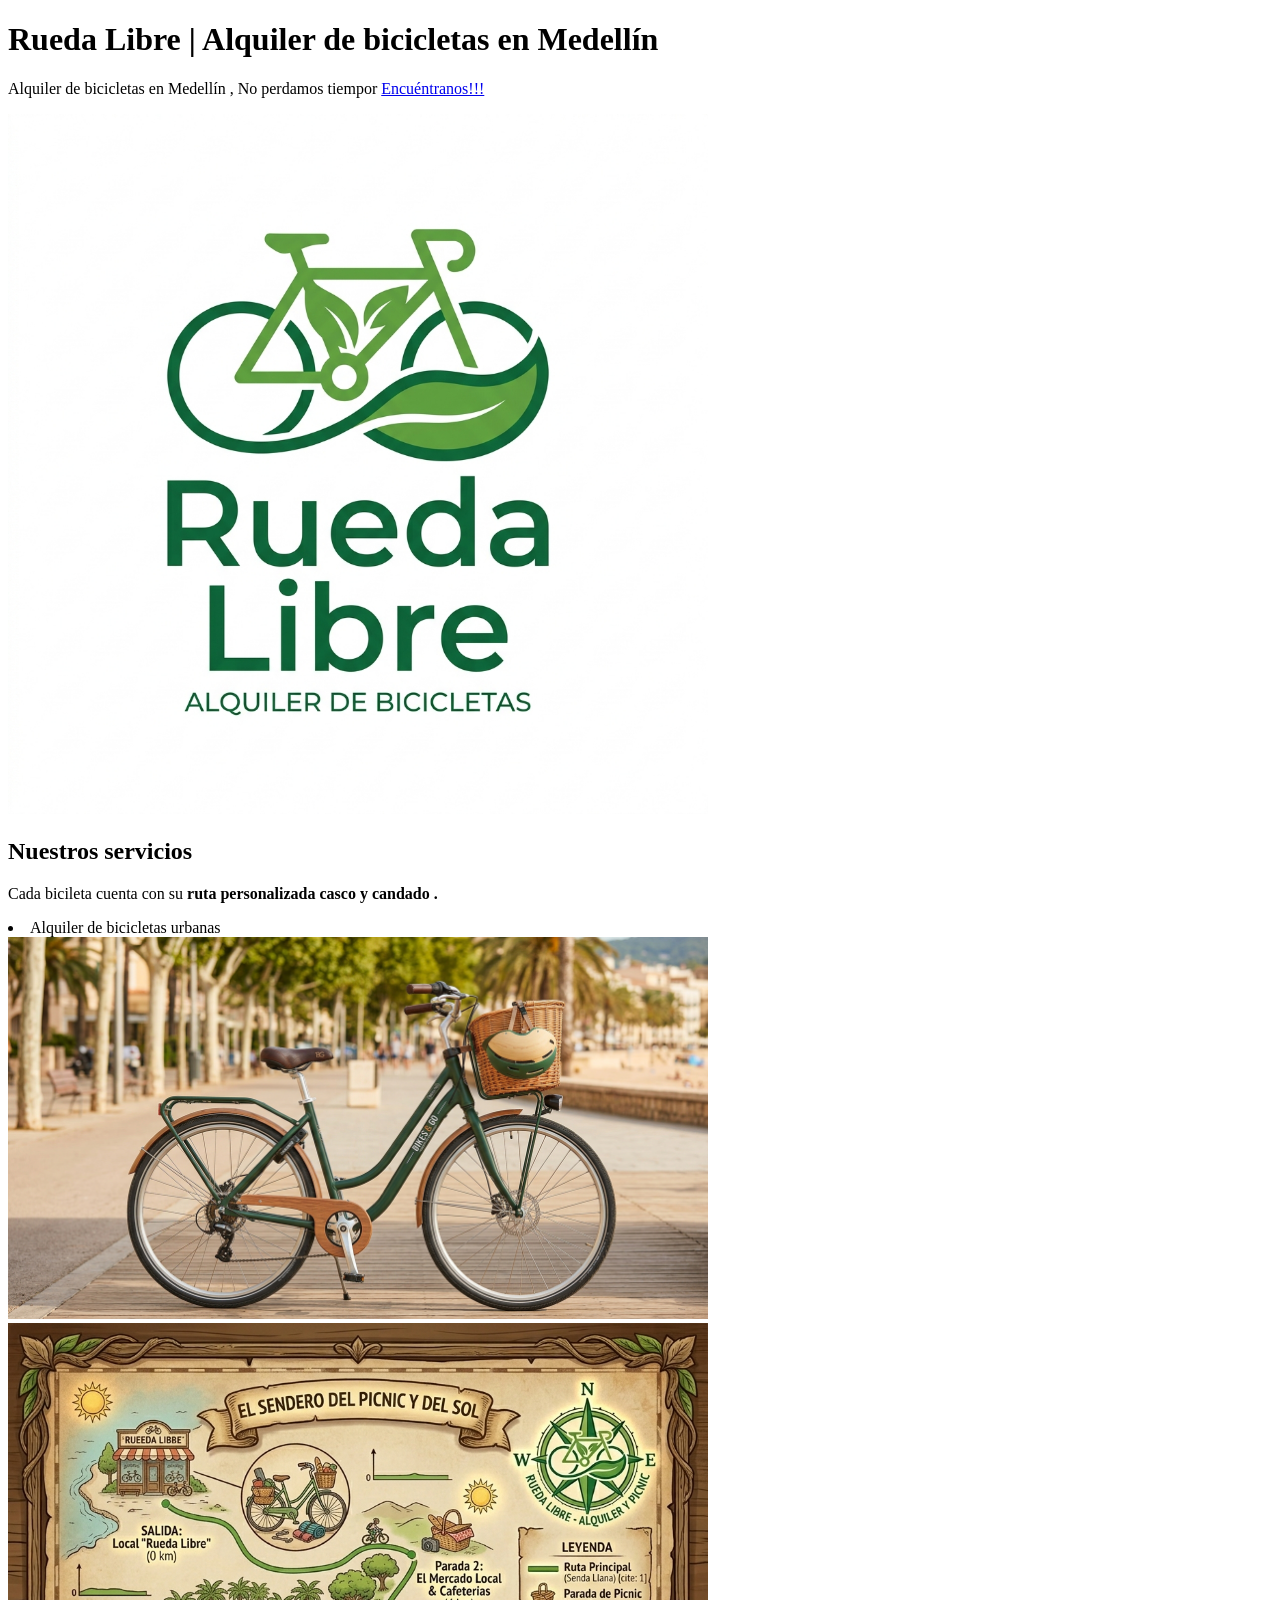
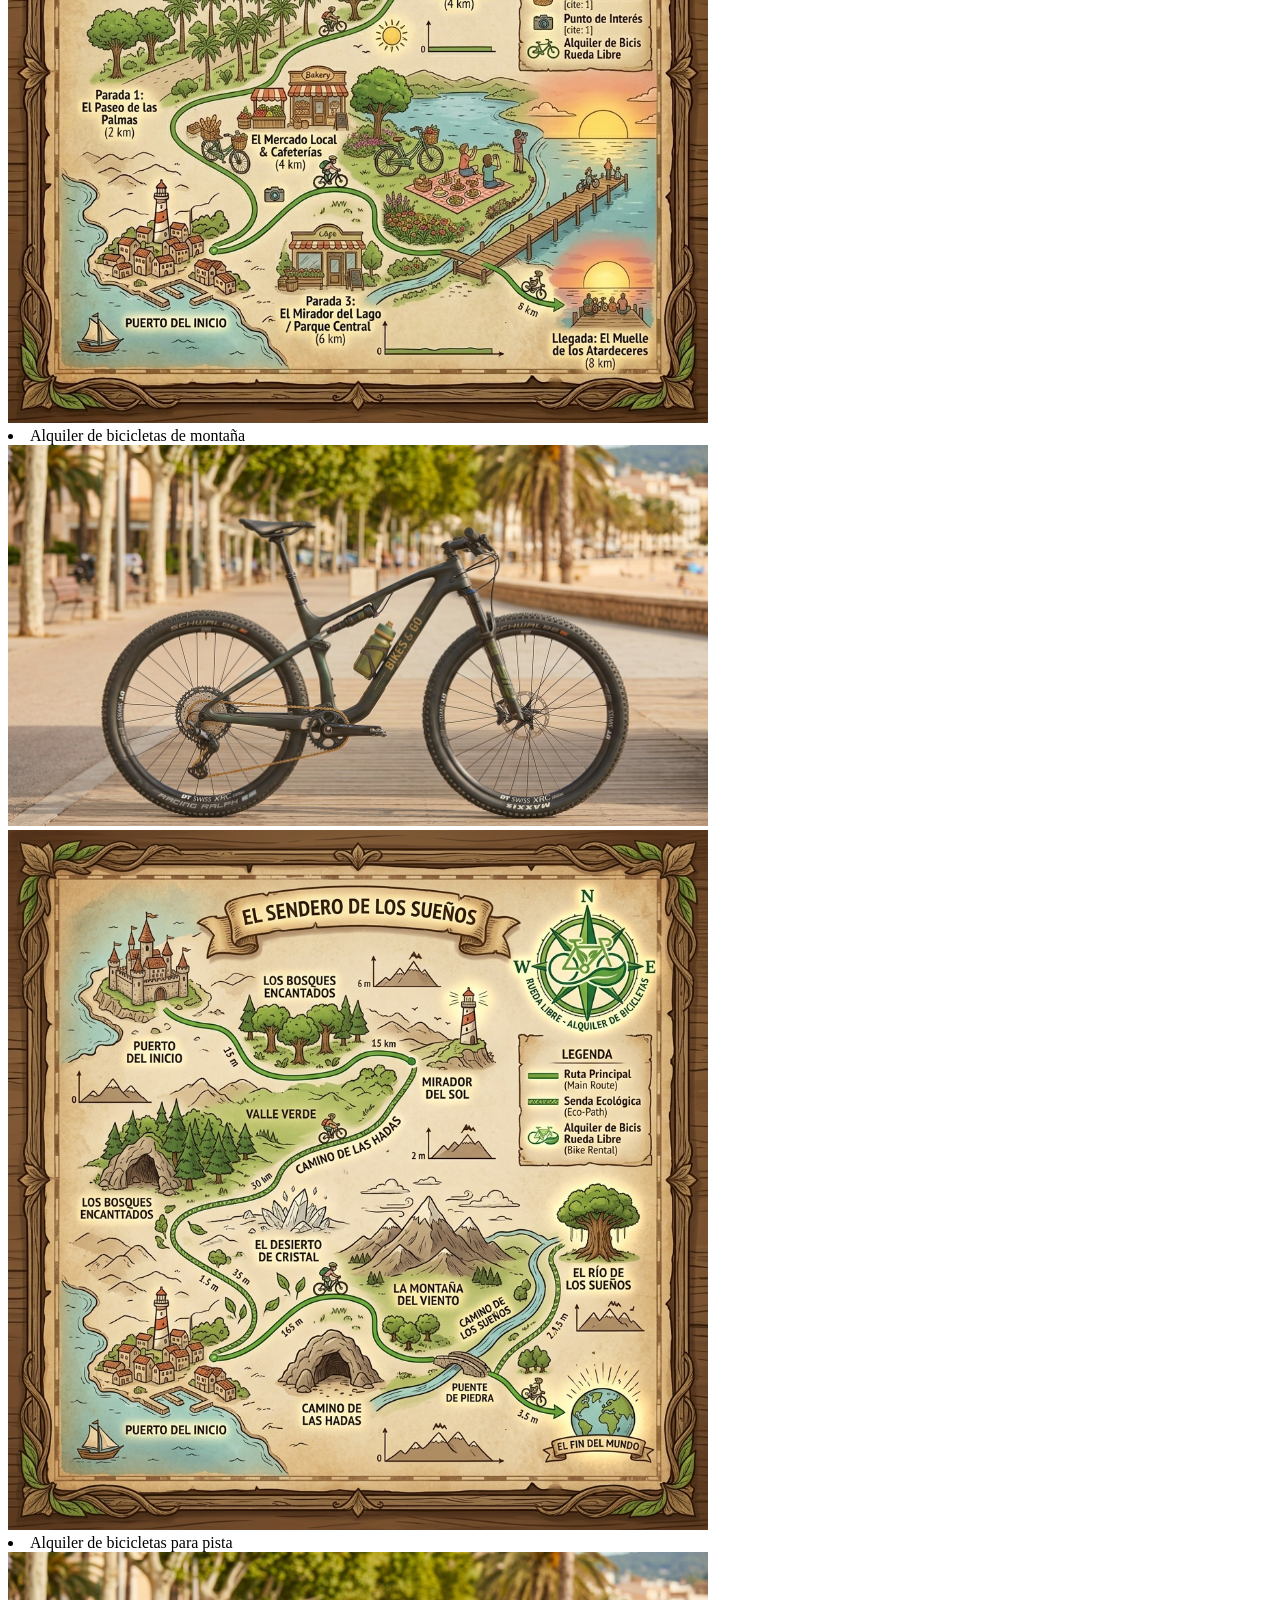
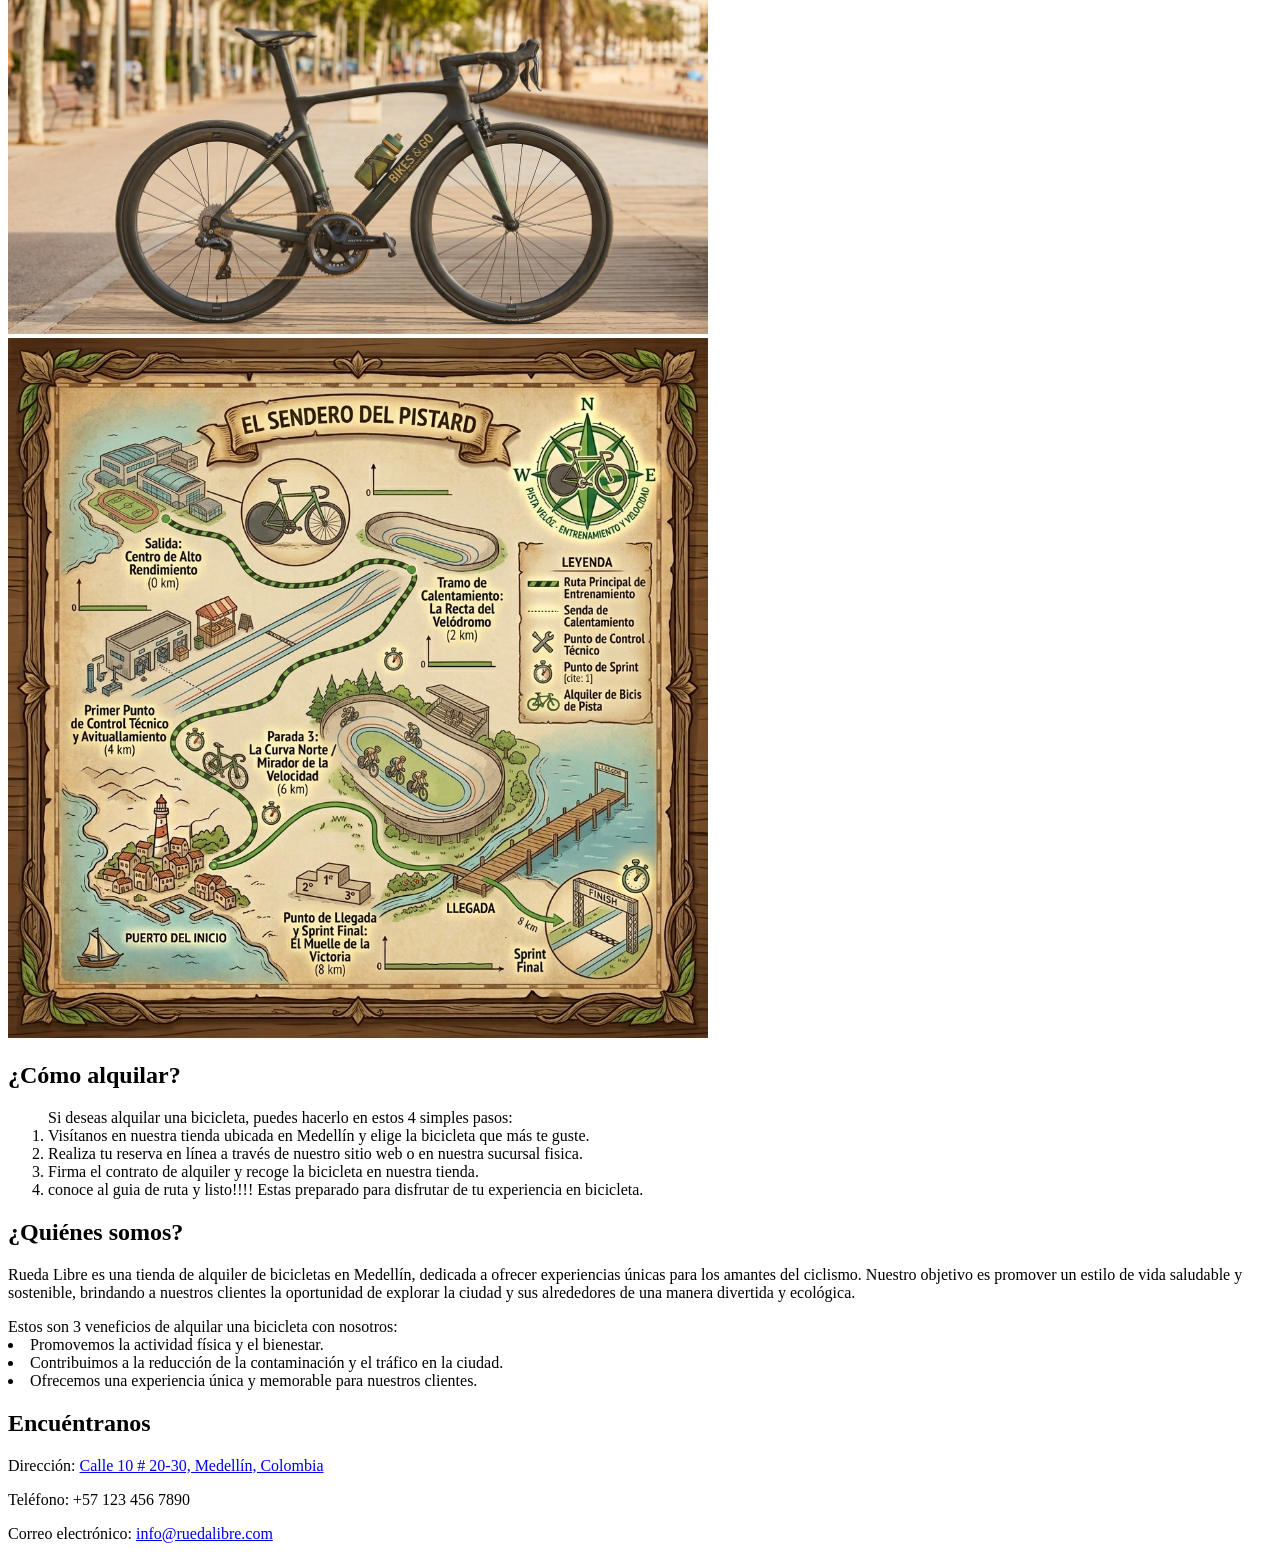
==== paginas/index.html @ 5f711f4b "Mini reto #2" ====
<!DOCTYPE html>
<html lang="en">
<head>
    <meta charset="UTF-8">
    <meta name="viewport" content="width=device-width, initial-scale=1.0">
    <title>Document</title>
</head>
<body>
    <h1>
        Rueda Libre | Alquiler de bicicletas en Medellín
    </h1>
    <p>
        Alquiler de bicicletas en Medellín , No perdamos tiempor <a href="#Encuéntranos"> Encuéntranos!!!</a>
    </p>
    <img src="../img/portada.jpeg" alt="Frente de la tienda Rueda Libre con bicicletas urbanas en Medellín" width="700">
    <h2>
    Nuestros servicios 
    </h2>
    <p> Cada bicileta cuenta con su <strong>ruta personalizada casco y candado .</strong></p>
        
            <li>Alquiler de bicicletas urbanas</li>
                 <img src="../img/bicicleta_picnic.jpeg" alt="Imagen de la bicicleta de picnic" width="700">
                 <img src="../img/ruta_picnic.jpeg" alt="Imagen de la ruta de picnic" width="700">
            <li>Alquiler de bicicletas de montaña</li>
                 <img src="../img/bicicleta_montaña.jpeg" alt="Imagen de la bicicleta de montaña" width="700">
                 <img src="../img/ruta_montaña.jpeg" alt="Imagen de la ruta de montaña" width="700">
            <li>Alquiler de bicicletas para pista</li>
                 <img src="../img/bicicleta_pista.jpeg" alt="Imagen de la bicicleta de pista" width="700">
                 <img src="../img/ruta_pista.jpeg" alt="Imagen de la ruta de pista" width="700">
    <h2>
     ¿Cómo alquilar?
    </h2>
        <ol>
            Si deseas alquilar una bicicleta, puedes hacerlo en estos 4 simples pasos:
            <li>Visítanos en nuestra tienda ubicada en Medellín y elige la bicicleta que más te guste.</li>
            <li>Realiza tu reserva en línea a través de nuestro sitio web o en nuestra sucursal fisica.</li>
            <li>Firma el contrato de alquiler y recoge la bicicleta en nuestra tienda.</li>
            <li>conoce al guia de ruta y listo!!!! Estas preparado para disfrutar de tu experiencia en bicicleta.</li>
        </ol>
    <h2>
    ¿Quiénes somos?
    </h2>
    <p> Rueda Libre es una tienda de alquiler de bicicletas en Medellín, dedicada a ofrecer experiencias únicas para los amantes del ciclismo. Nuestro objetivo es promover un estilo de vida saludable y sostenible, brindando a nuestros clientes la oportunidad de explorar la ciudad y sus alrededores de una manera divertida y ecológica. </p>    
        <lu>
            Estos son 3 veneficios de alquilar una bicicleta con nosotros:
            <li>Promovemos la actividad física y el bienestar.</li>
            <li>Contribuimos a la reducción de la contaminación y el tráfico en la ciudad.</li>
            <li>Ofrecemos una experiencia única y memorable para nuestros clientes.</
        </lu>   
    <h2 id="Encuéntranos">
    Encuéntranos
    </h2>
    <p> Dirección: <a href="https://www.google.com/maps/place/Rueda+Libre/@6.251833,-75.566667,15z/data=!4m2!3m1!1s0x0:0x0?hl=es" target="_blank">Calle 10 # 20-30, Medellín, Colombia</a> </p>
    <p> Teléfono: +57 123 456 7890 </p>
    <p> Correo electrónico: <a href="mailto:info@ruedalibre.com">info@ruedalibre.com</a> </p>
</body>
</html>
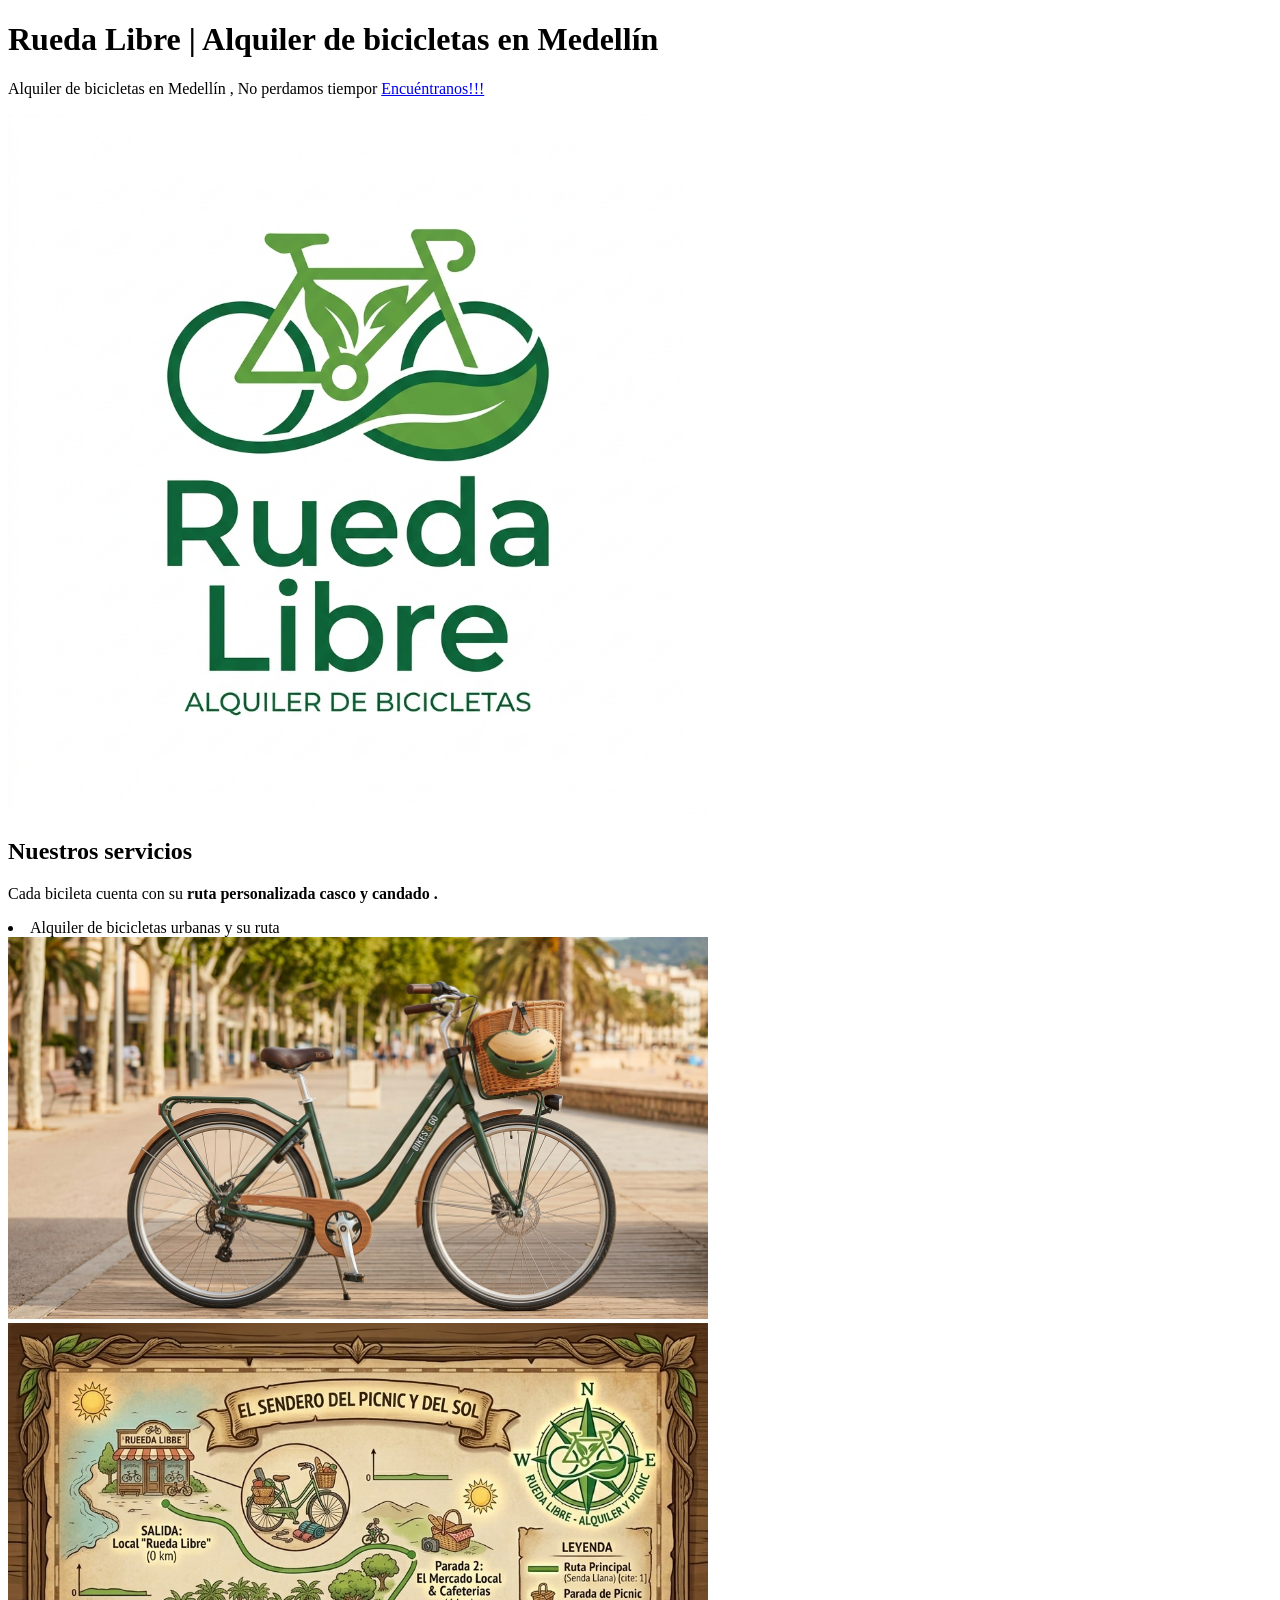
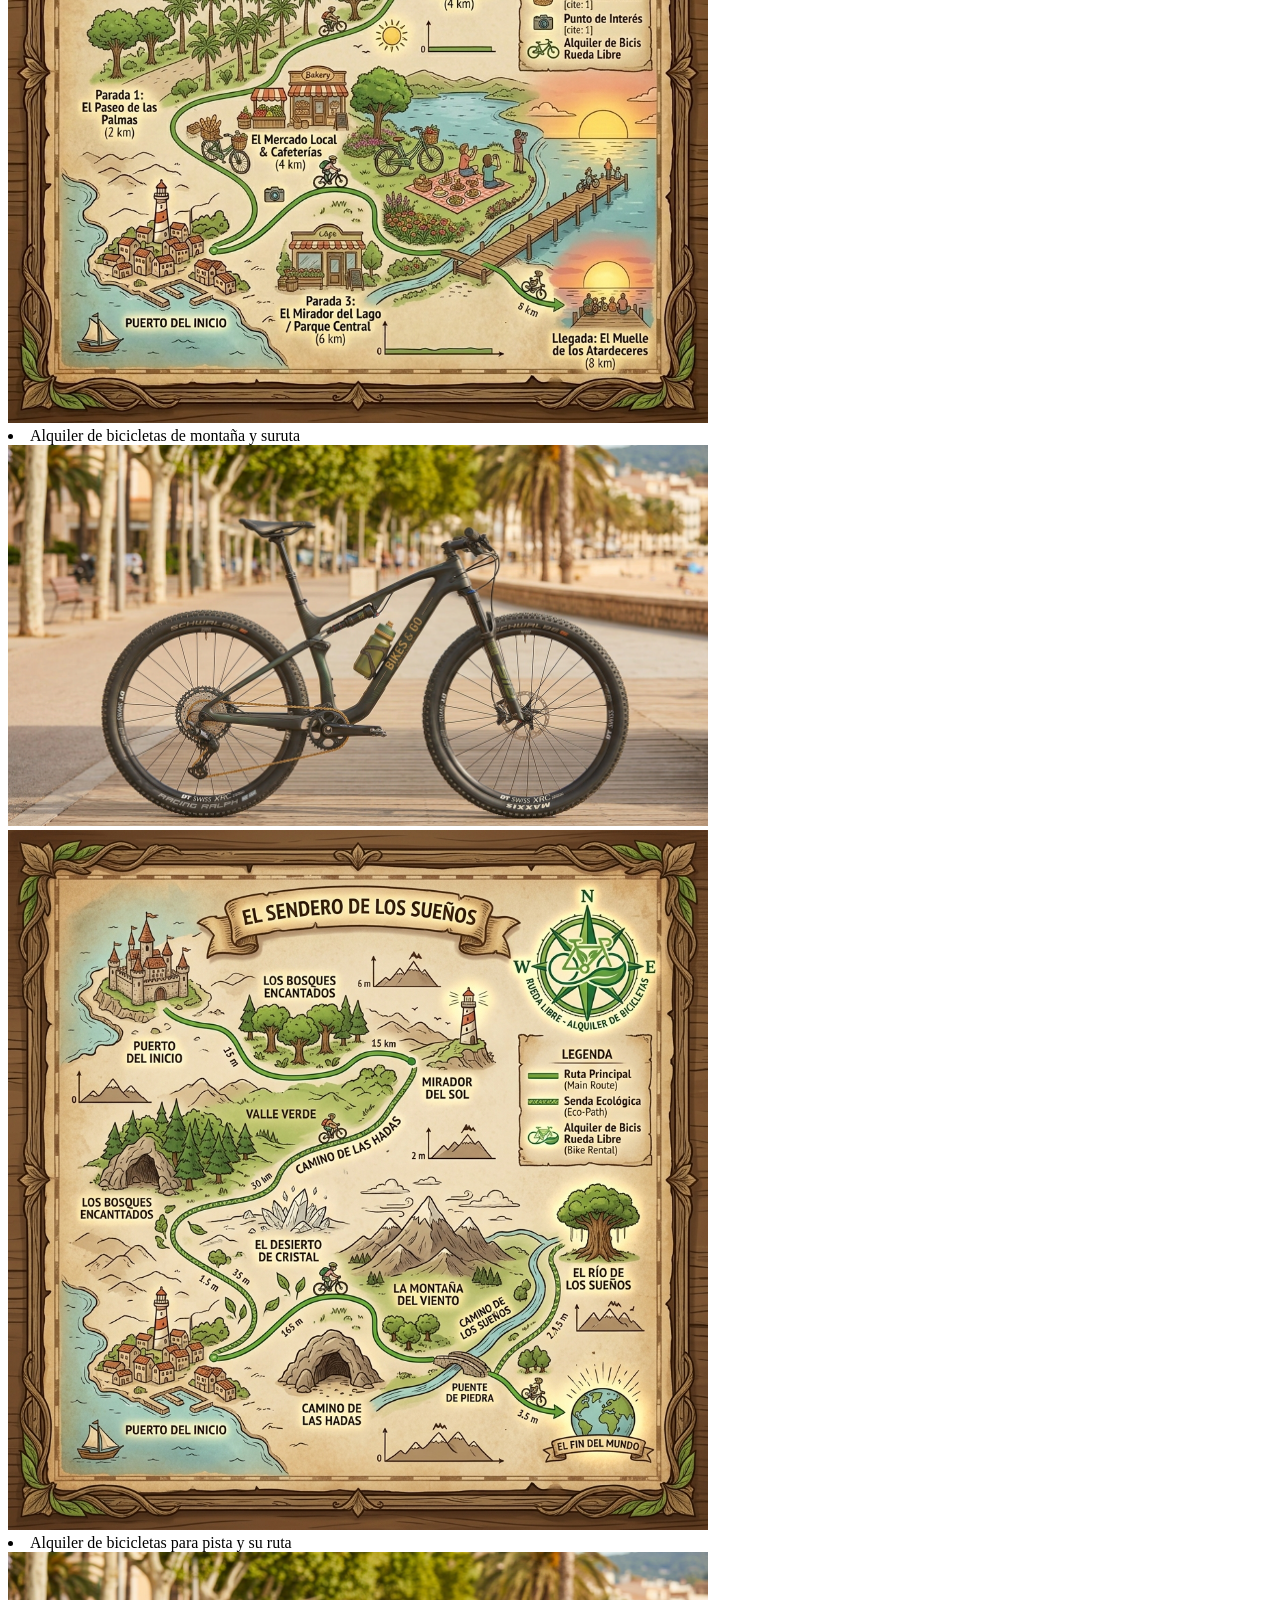
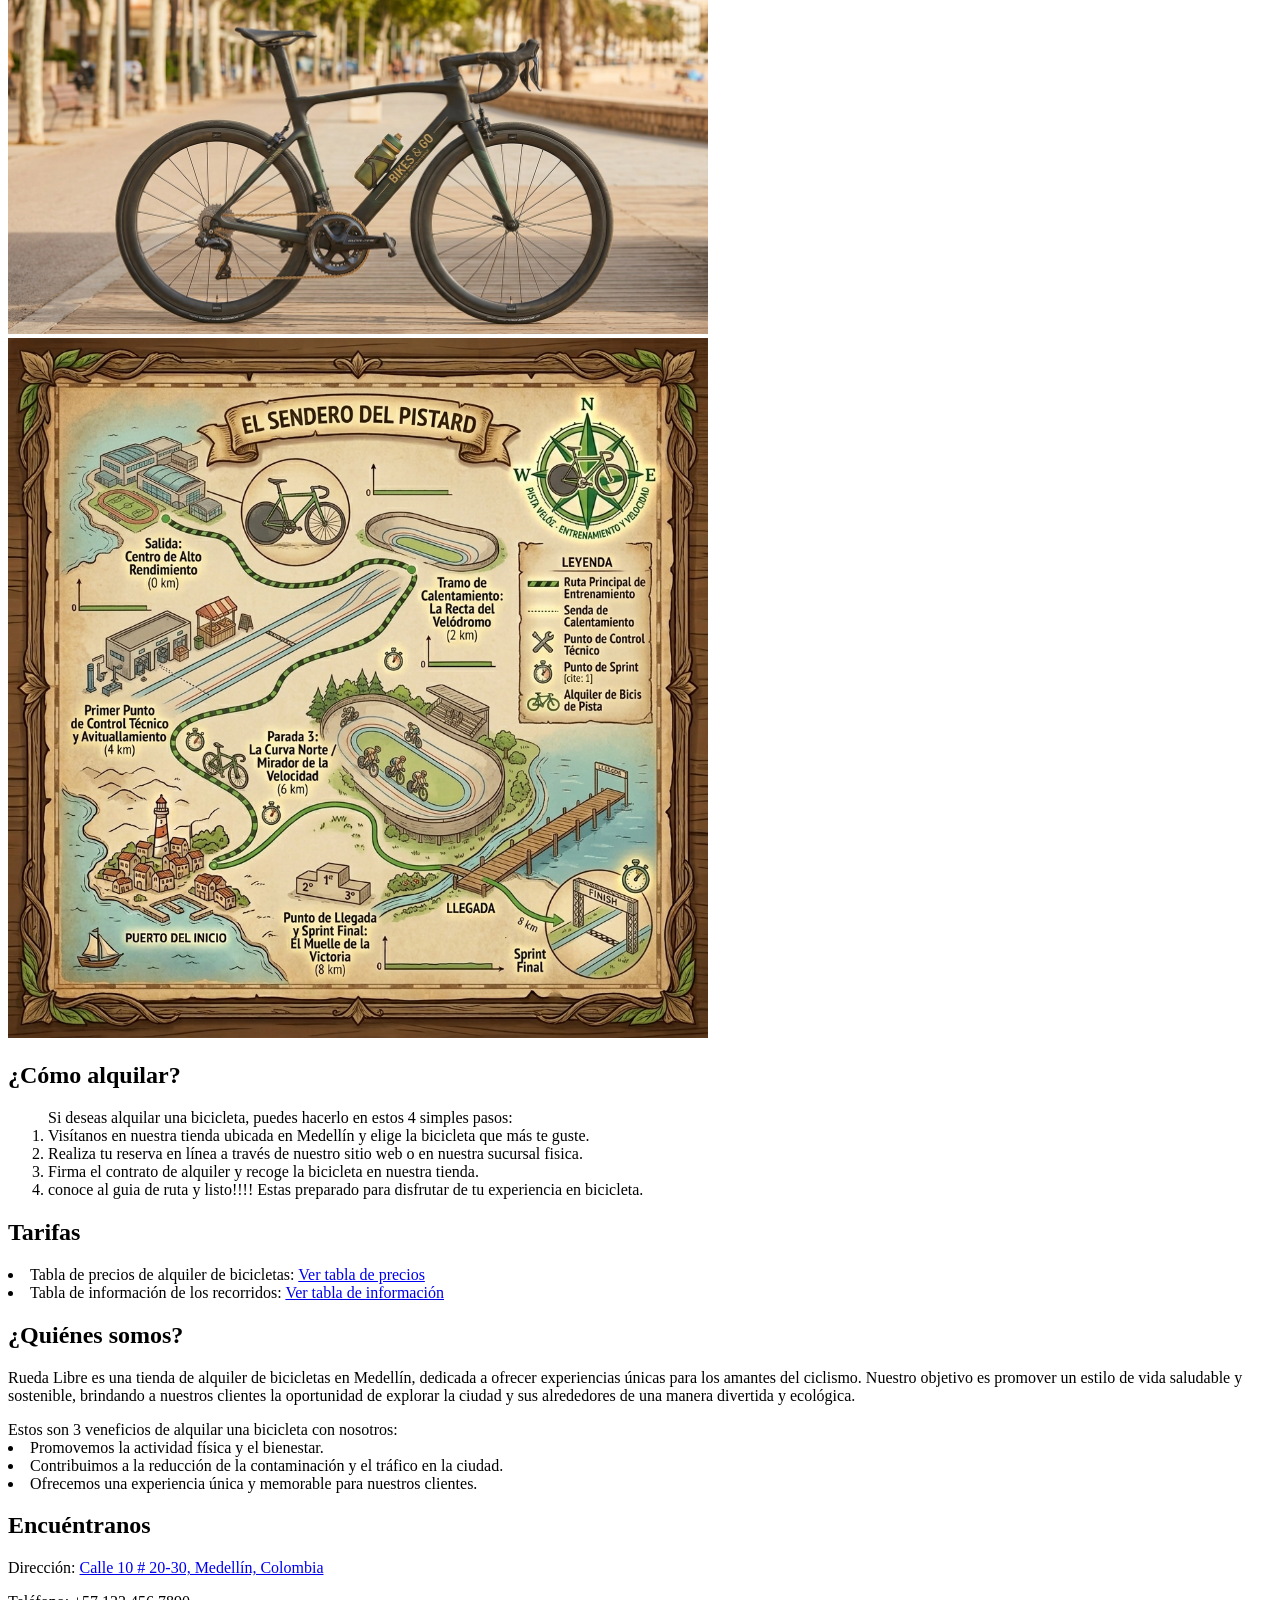
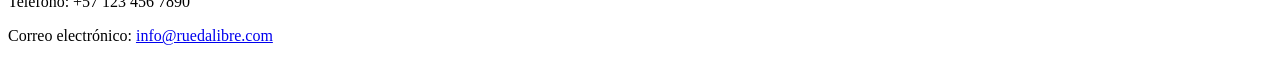
==== commit 702f37bf: "Mini reto #3" ====
--- a/paginas/index.html
+++ b/paginas/index.html
@@ -18,13 +18,13 @@
     </h2>
     <p> Cada bicileta cuenta con su <strong>ruta personalizada casco y candado .</strong></p>
         
-            <li>Alquiler de bicicletas urbanas</li>
+            <li>Alquiler de bicicletas urbanas y su ruta</li>
                  <img src="../img/bicicleta_picnic.jpeg" alt="Imagen de la bicicleta de picnic" width="700">
                  <img src="../img/ruta_picnic.jpeg" alt="Imagen de la ruta de picnic" width="700">
-            <li>Alquiler de bicicletas de montaña</li>
+            <li>Alquiler de bicicletas de montaña y suruta</li>
                  <img src="../img/bicicleta_montaña.jpeg" alt="Imagen de la bicicleta de montaña" width="700">
                  <img src="../img/ruta_montaña.jpeg" alt="Imagen de la ruta de montaña" width="700">
-            <li>Alquiler de bicicletas para pista</li>
+            <li>Alquiler de bicicletas para pista y su ruta</li>
                  <img src="../img/bicicleta_pista.jpeg" alt="Imagen de la bicicleta de pista" width="700">
                  <img src="../img/ruta_pista.jpeg" alt="Imagen de la ruta de pista" width="700">
     <h2>
@@ -38,6 +38,17 @@
             <li>conoce al guia de ruta y listo!!!! Estas preparado para disfrutar de tu experiencia en bicicleta.</li>
         </ol>
     <h2>
+    Tarifas
+    </h2>  
+        <lu> 
+            <li> 
+                Tabla de precios de alquiler de bicicletas: <a href="tarifas.html">Ver tabla de precios</a>
+            </li>
+            <li> 
+                Tabla de información de los recorridos: <a href="tarifas.html">Ver tabla de información</a>
+            </li>
+        </lu>
+    <h2>
     ¿Quiénes somos?
     </h2>
     <p> Rueda Libre es una tienda de alquiler de bicicletas en Medellín, dedicada a ofrecer experiencias únicas para los amantes del ciclismo. Nuestro objetivo es promover un estilo de vida saludable y sostenible, brindando a nuestros clientes la oportunidad de explorar la ciudad y sus alrededores de una manera divertida y ecológica. </p>    
@@ -45,8 +56,9 @@
             Estos son 3 veneficios de alquilar una bicicleta con nosotros:
             <li>Promovemos la actividad física y el bienestar.</li>
             <li>Contribuimos a la reducción de la contaminación y el tráfico en la ciudad.</li>
-            <li>Ofrecemos una experiencia única y memorable para nuestros clientes.</
+            <li>Ofrecemos una experiencia única y memorable para nuestros clientes.</h
         </lu>   
+
     <h2 id="Encuéntranos">
     Encuéntranos
     </h2>
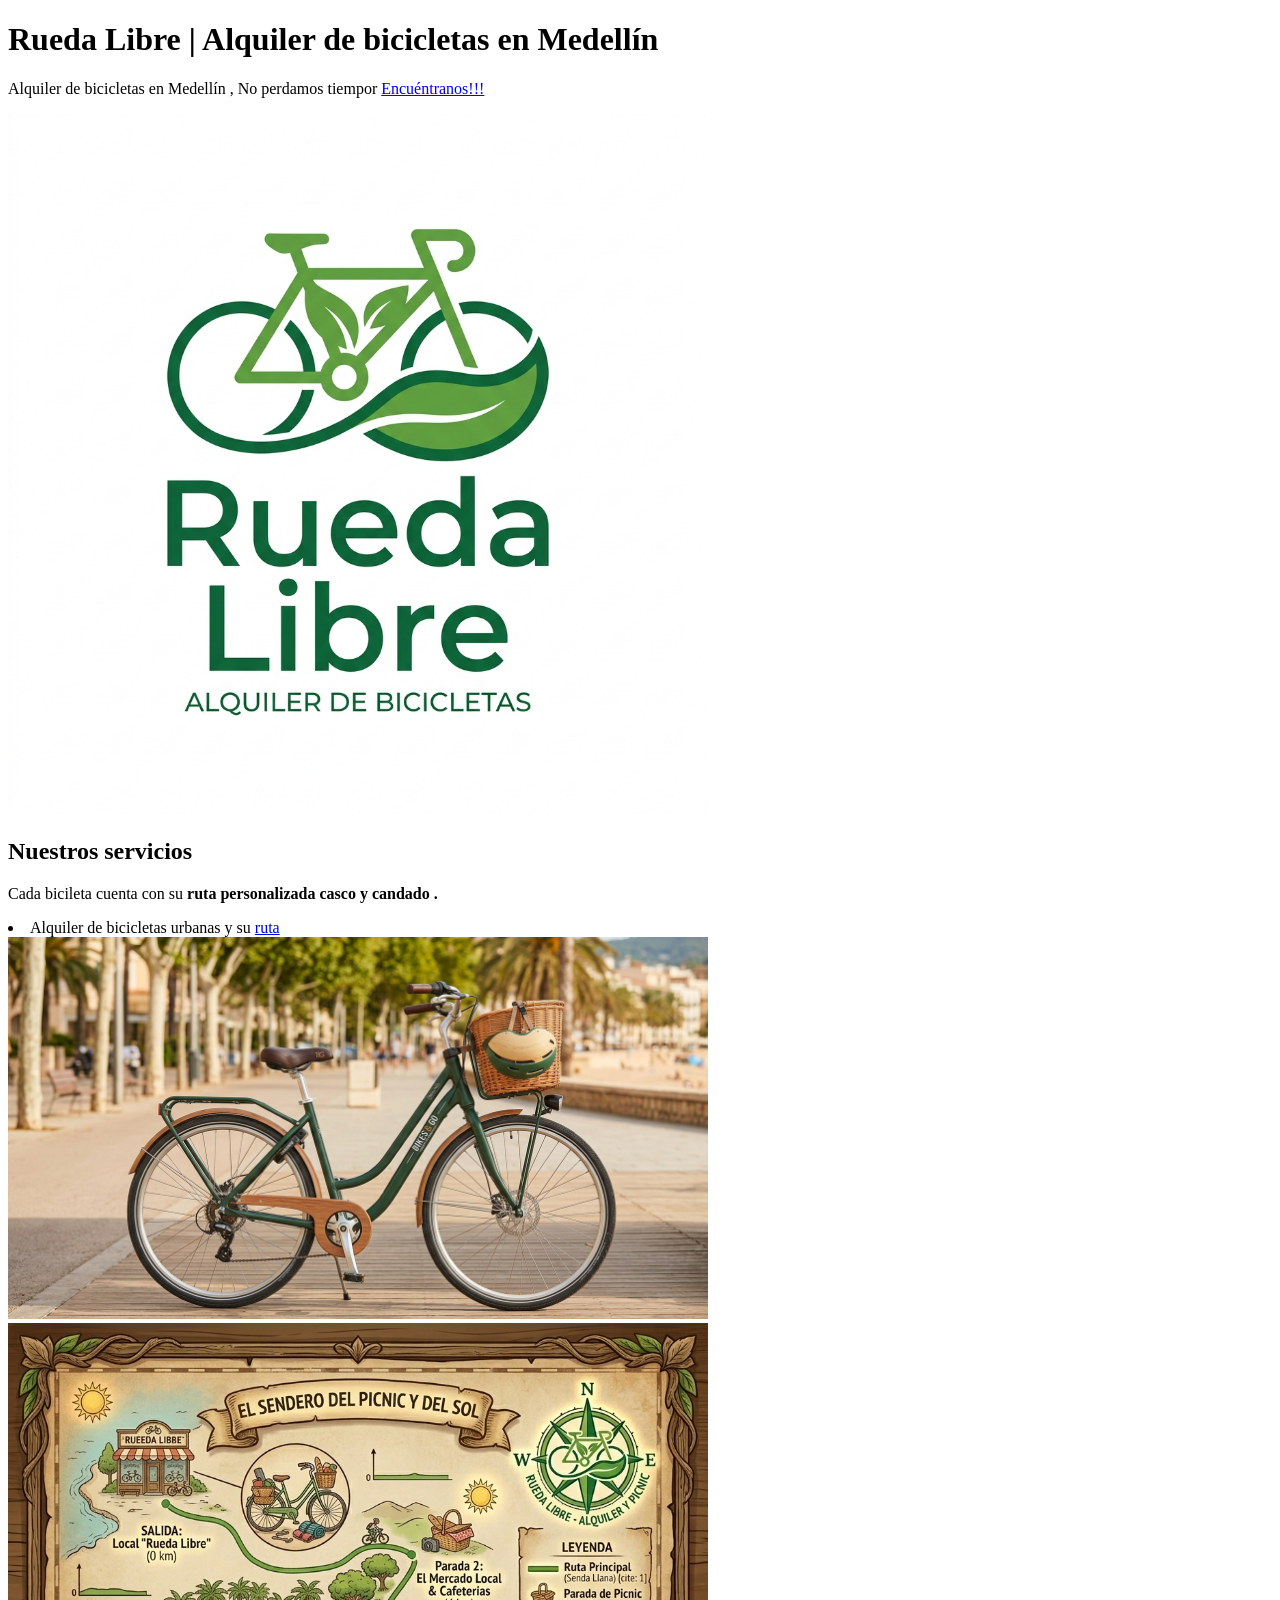
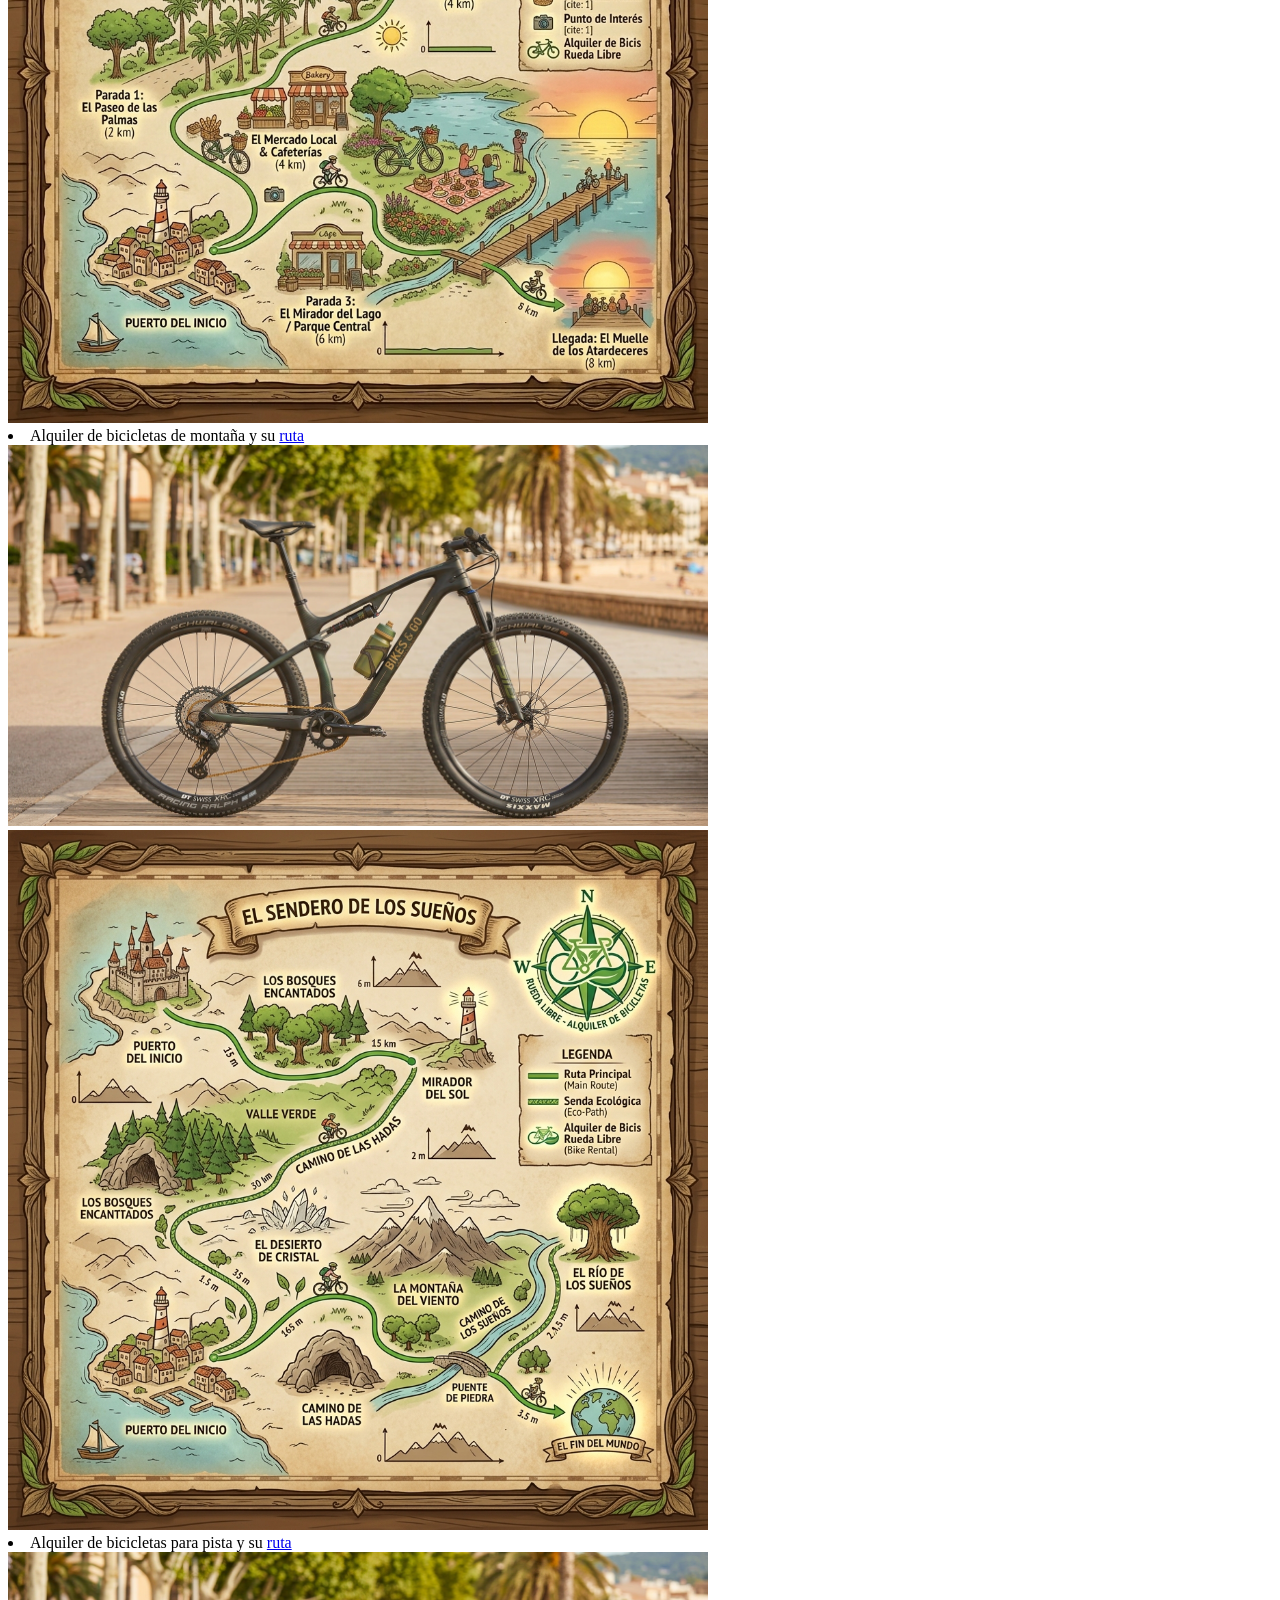
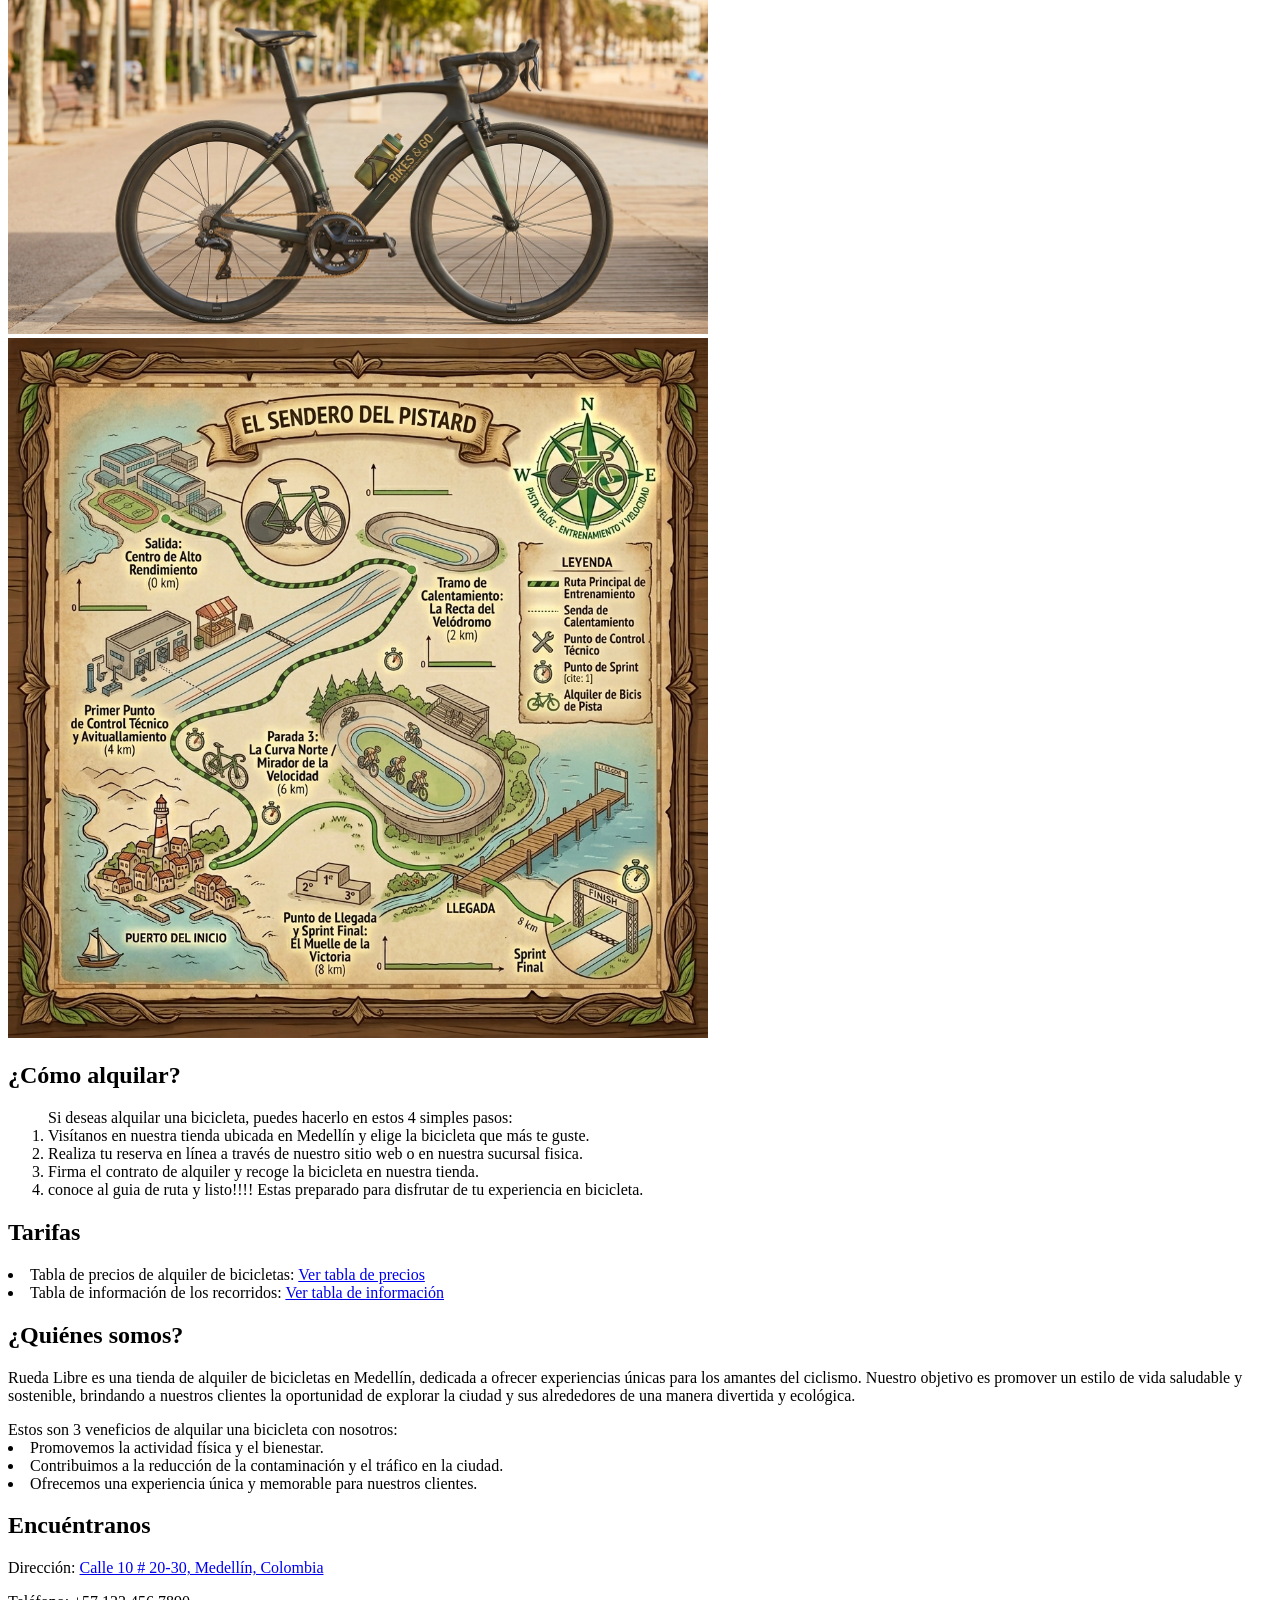
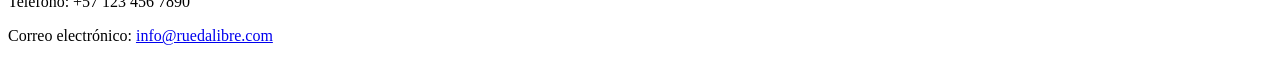
==== commit 01ddcb23: "Mini reto #3" ====
--- a/paginas/index.html
+++ b/paginas/index.html
@@ -18,13 +18,13 @@
     </h2>
     <p> Cada bicileta cuenta con su <strong>ruta personalizada casco y candado .</strong></p>
         
-            <li>Alquiler de bicicletas urbanas y su ruta</li>
+            <li>Alquiler de bicicletas urbanas y su <a href="tarifas.html#Urbana">ruta</a></li>
                  <img src="../img/bicicleta_picnic.jpeg" alt="Imagen de la bicicleta de picnic" width="700">
                  <img src="../img/ruta_picnic.jpeg" alt="Imagen de la ruta de picnic" width="700">
-            <li>Alquiler de bicicletas de montaña y suruta</li>
+            <li>Alquiler de bicicletas de montaña y su <a href="tarifas.html#Montaña">ruta</a></li>
                  <img src="../img/bicicleta_montaña.jpeg" alt="Imagen de la bicicleta de montaña" width="700">
                  <img src="../img/ruta_montaña.jpeg" alt="Imagen de la ruta de montaña" width="700">
-            <li>Alquiler de bicicletas para pista y su ruta</li>
+            <li>Alquiler de bicicletas para pista y su <a href="tarifas.html#Pista">ruta</a></li>
                  <img src="../img/bicicleta_pista.jpeg" alt="Imagen de la bicicleta de pista" width="700">
                  <img src="../img/ruta_pista.jpeg" alt="Imagen de la ruta de pista" width="700">
     <h2>
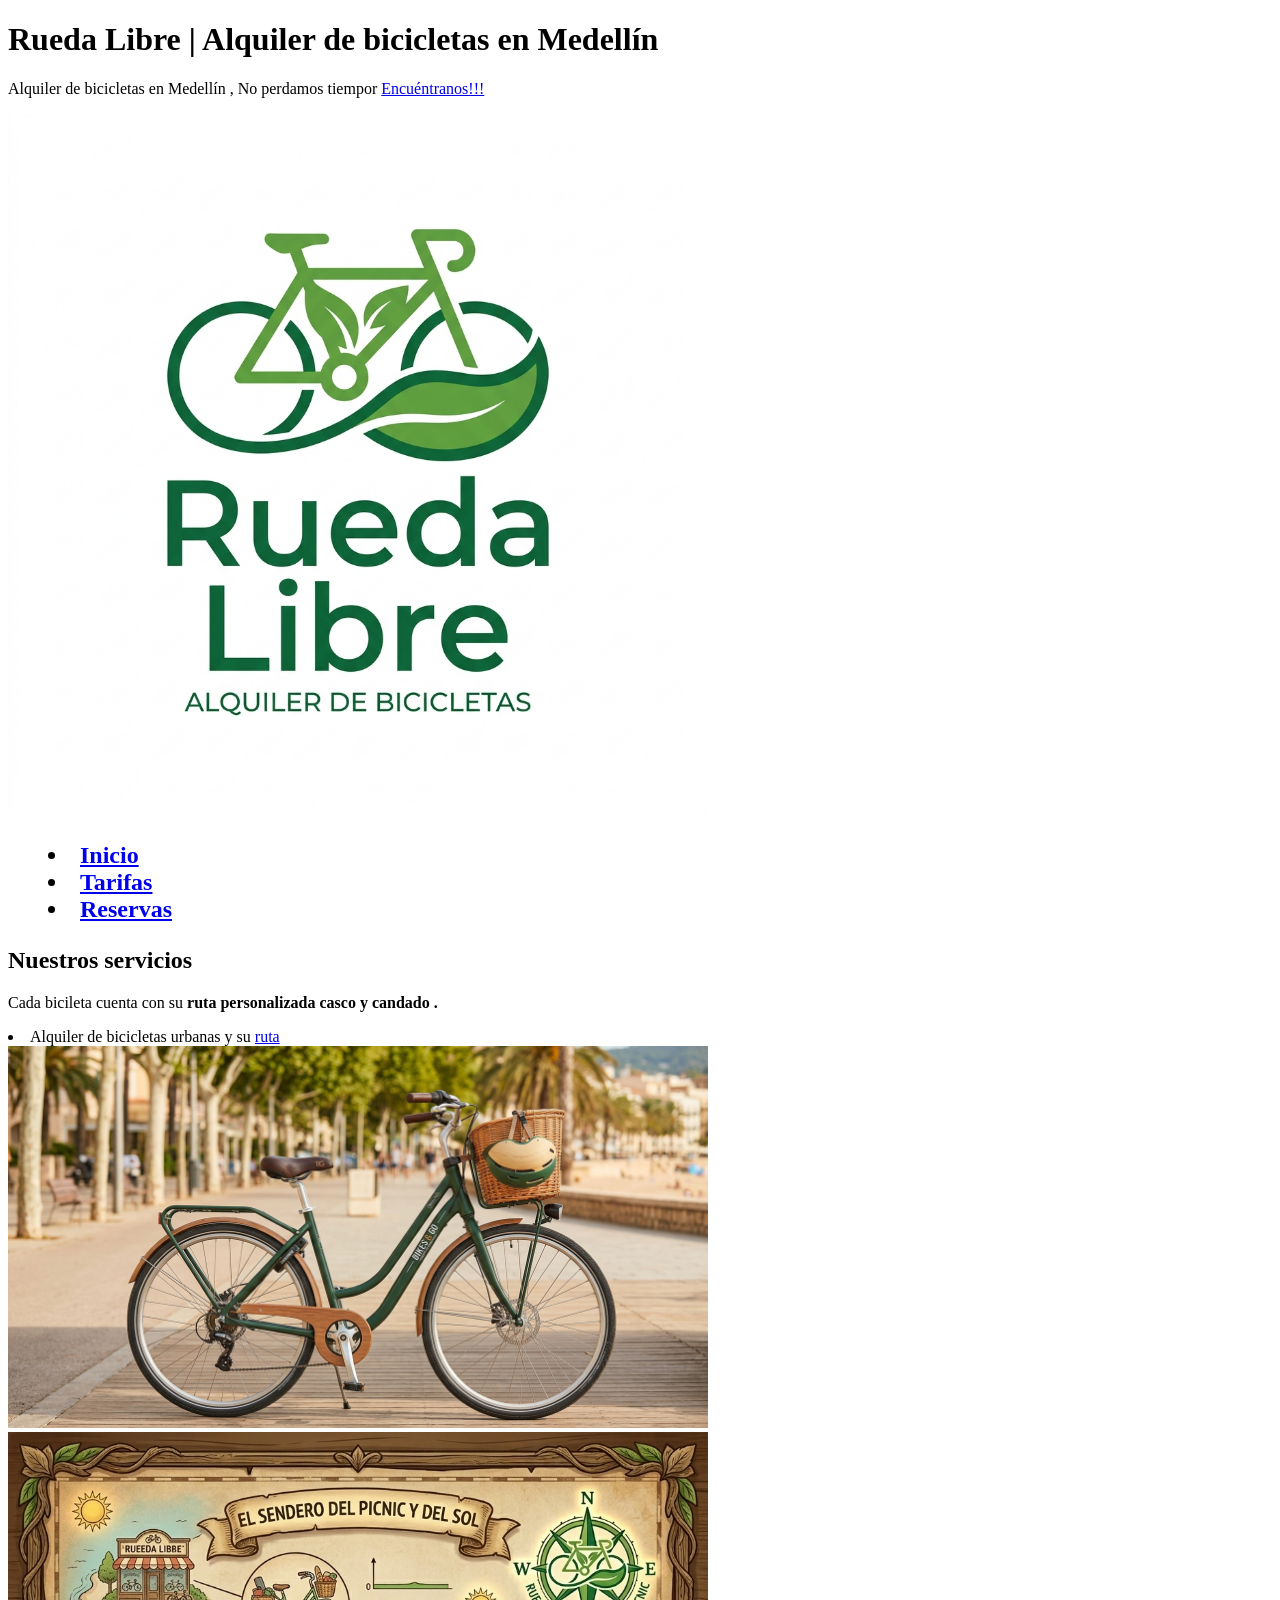
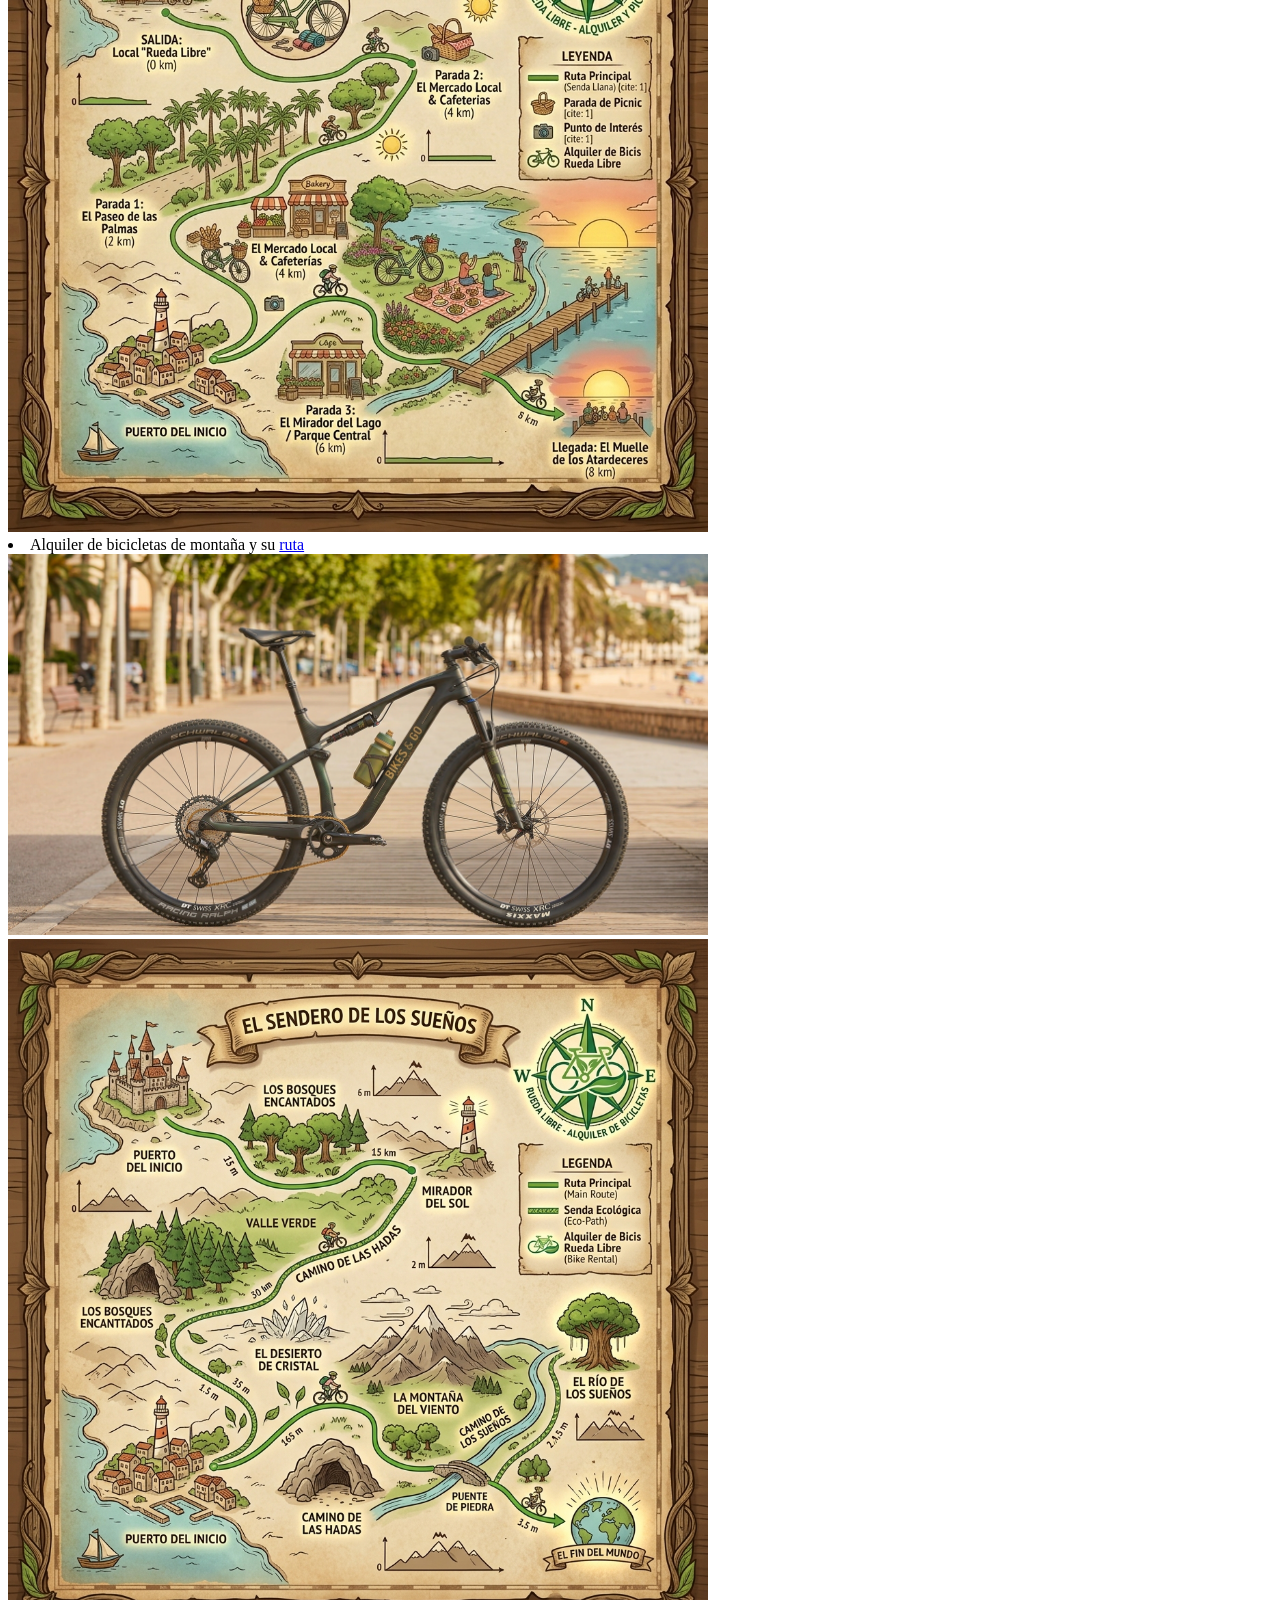
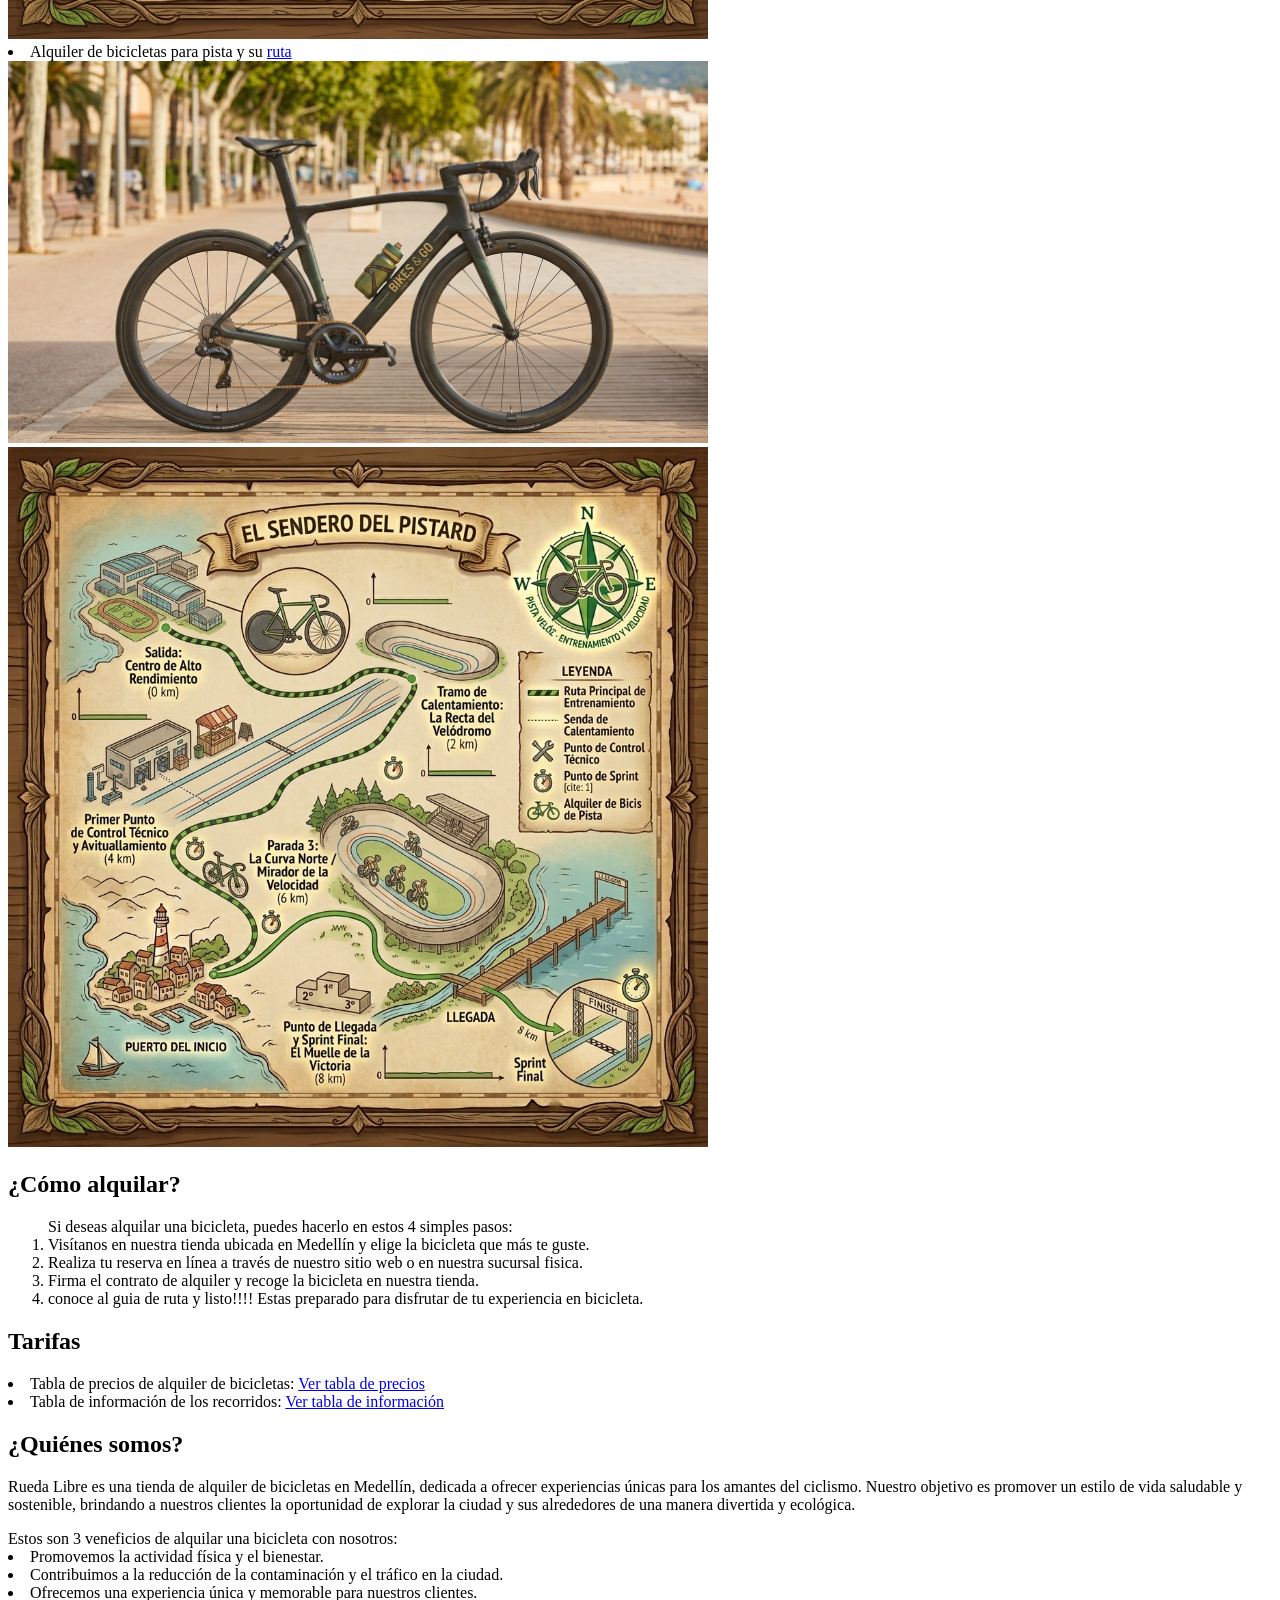
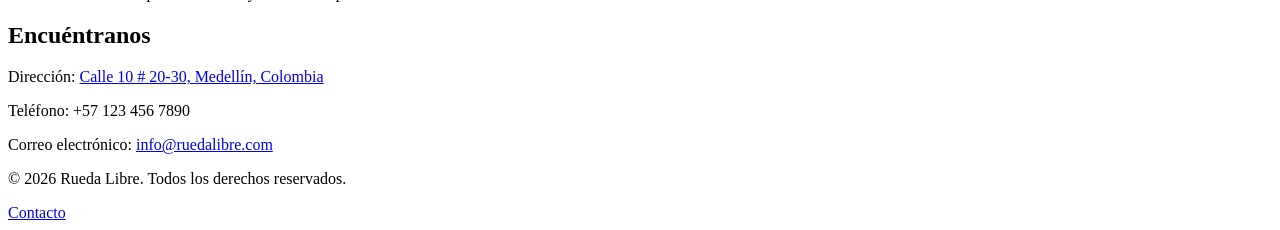
==== commit fde19a8b: "Mini reto #4 faltan puntos" ====
--- a/paginas/index.html
+++ b/paginas/index.html
@@ -3,7 +3,7 @@
 <head>
     <meta charset="UTF-8">
     <meta name="viewport" content="width=device-width, initial-scale=1.0">
-    <title>Document</title>
+    <title>Rueda Libre</title>
 </head>
 <body>
     <h1>
@@ -13,6 +13,13 @@
         Alquiler de bicicletas en Medellín , No perdamos tiempor <a href="#Encuéntranos"> Encuéntranos!!!</a>
     </p>
     <img src="../img/portada.jpeg" alt="Frente de la tienda Rueda Libre con bicicletas urbanas en Medellín" width="700">
+    <h2>
+        <Menu>
+            <li><a href="index.html">Inicio</a></li>
+            <li><a href="tarifas.html">Tarifas</a></li>
+            <li><a href="reservas.html">Reservas</a></li>
+        </Menu>
+    </h2>
     <h2>
     Nuestros servicios 
     </h2>
@@ -65,5 +72,10 @@
     <p> Dirección: <a href="https://www.google.com/maps/place/Rueda+Libre/@6.251833,-75.566667,15z/data=!4m2!3m1!1s0x0:0x0?hl=es" target="_blank">Calle 10 # 20-30, Medellín, Colombia</a> </p>
     <p> Teléfono: +57 123 456 7890 </p>
     <p> Correo electrónico: <a href="mailto:info@ruedalibre.com">info@ruedalibre.com</a> </p>
+<footer>
+        <p>&copy; 2026 Rueda Libre. Todos los derechos reservados.</p>
+        <a href="mailto:info@ruedalibre.com">Contacto</a> 
+      
+</footer>
 </body>
 </html>
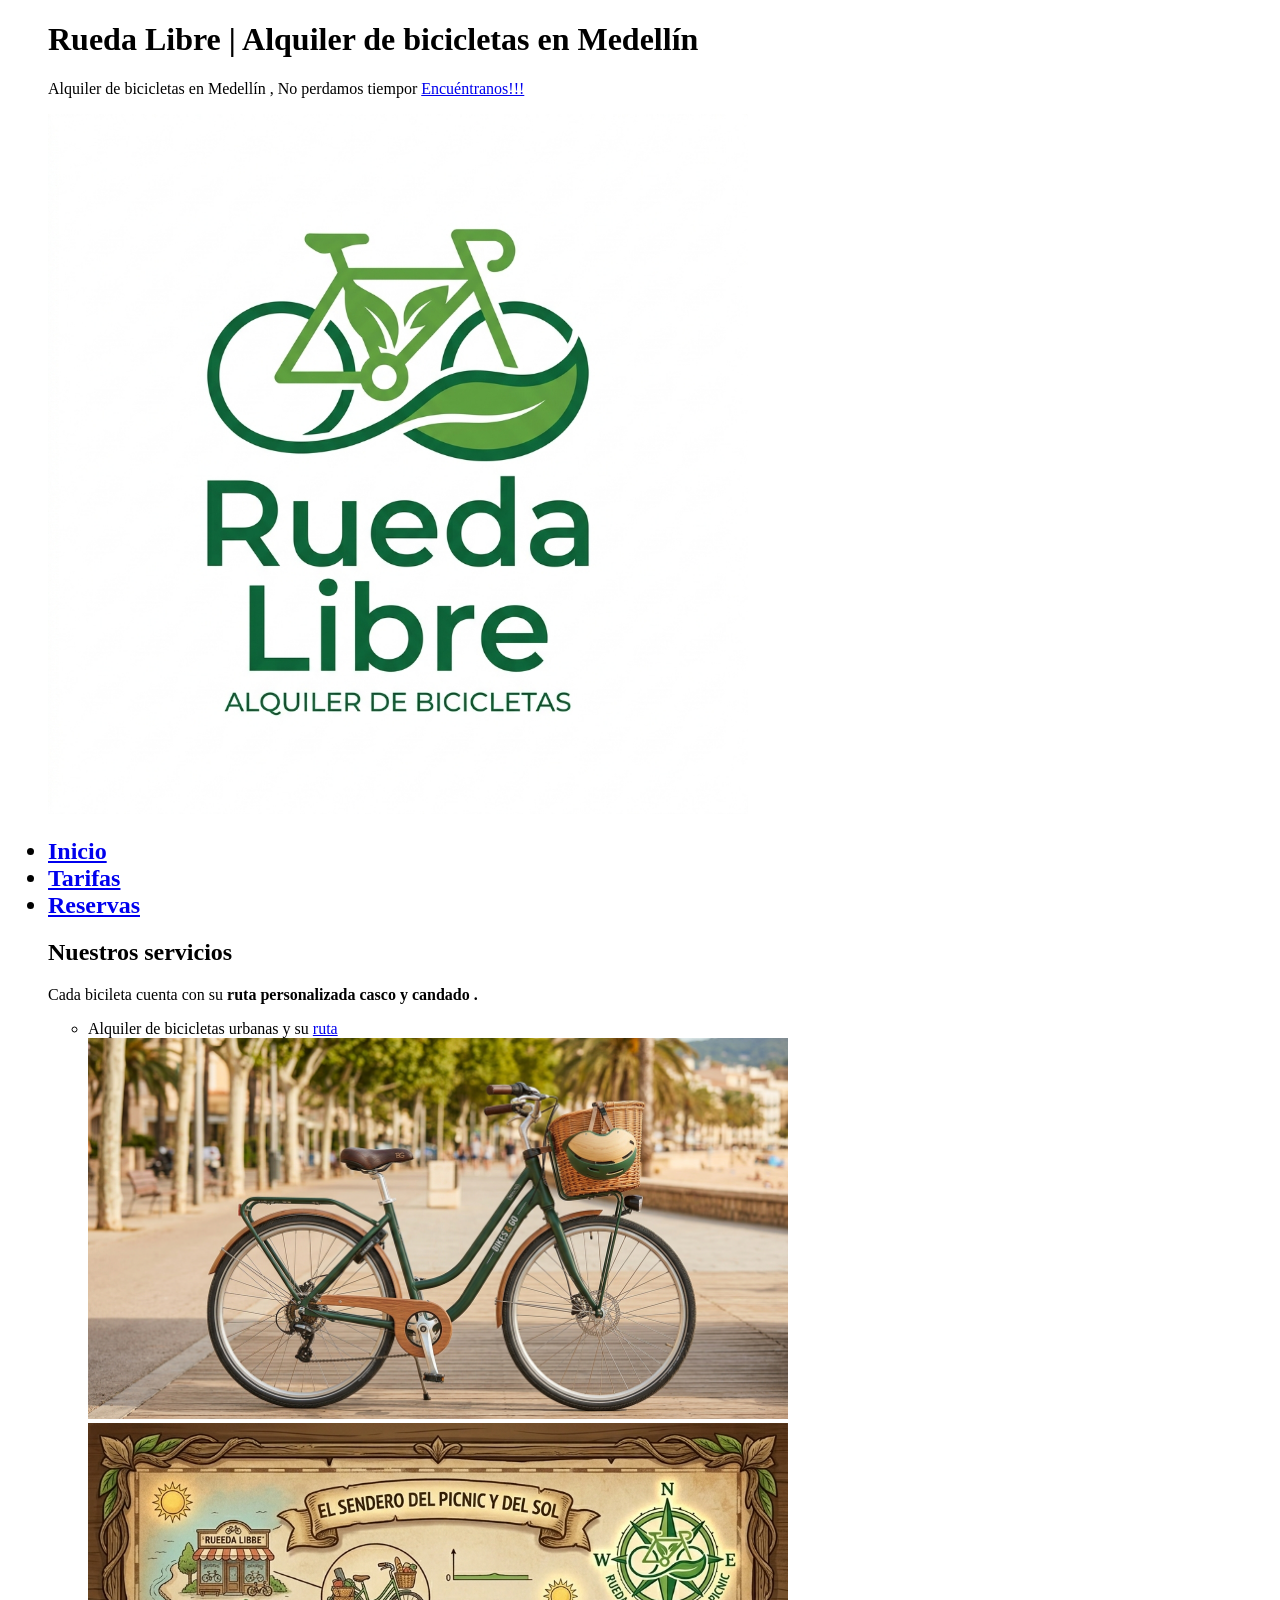
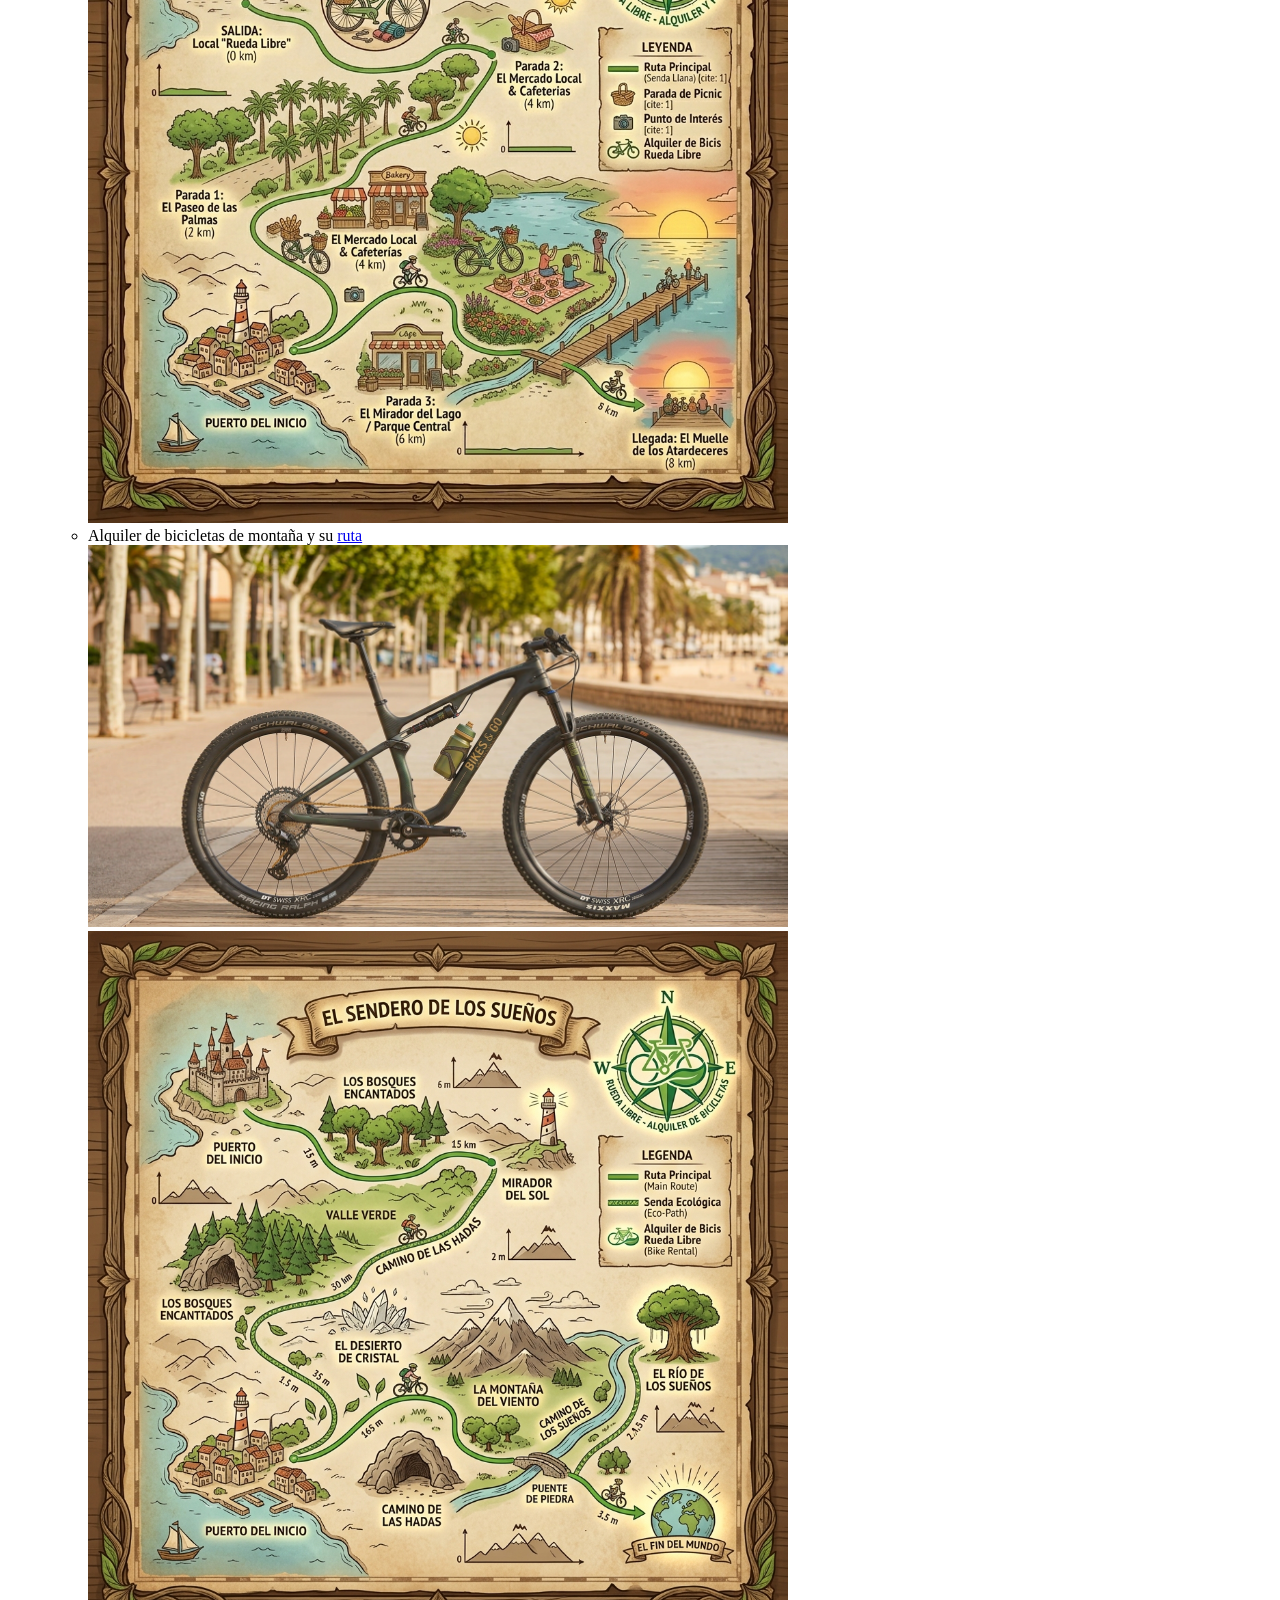
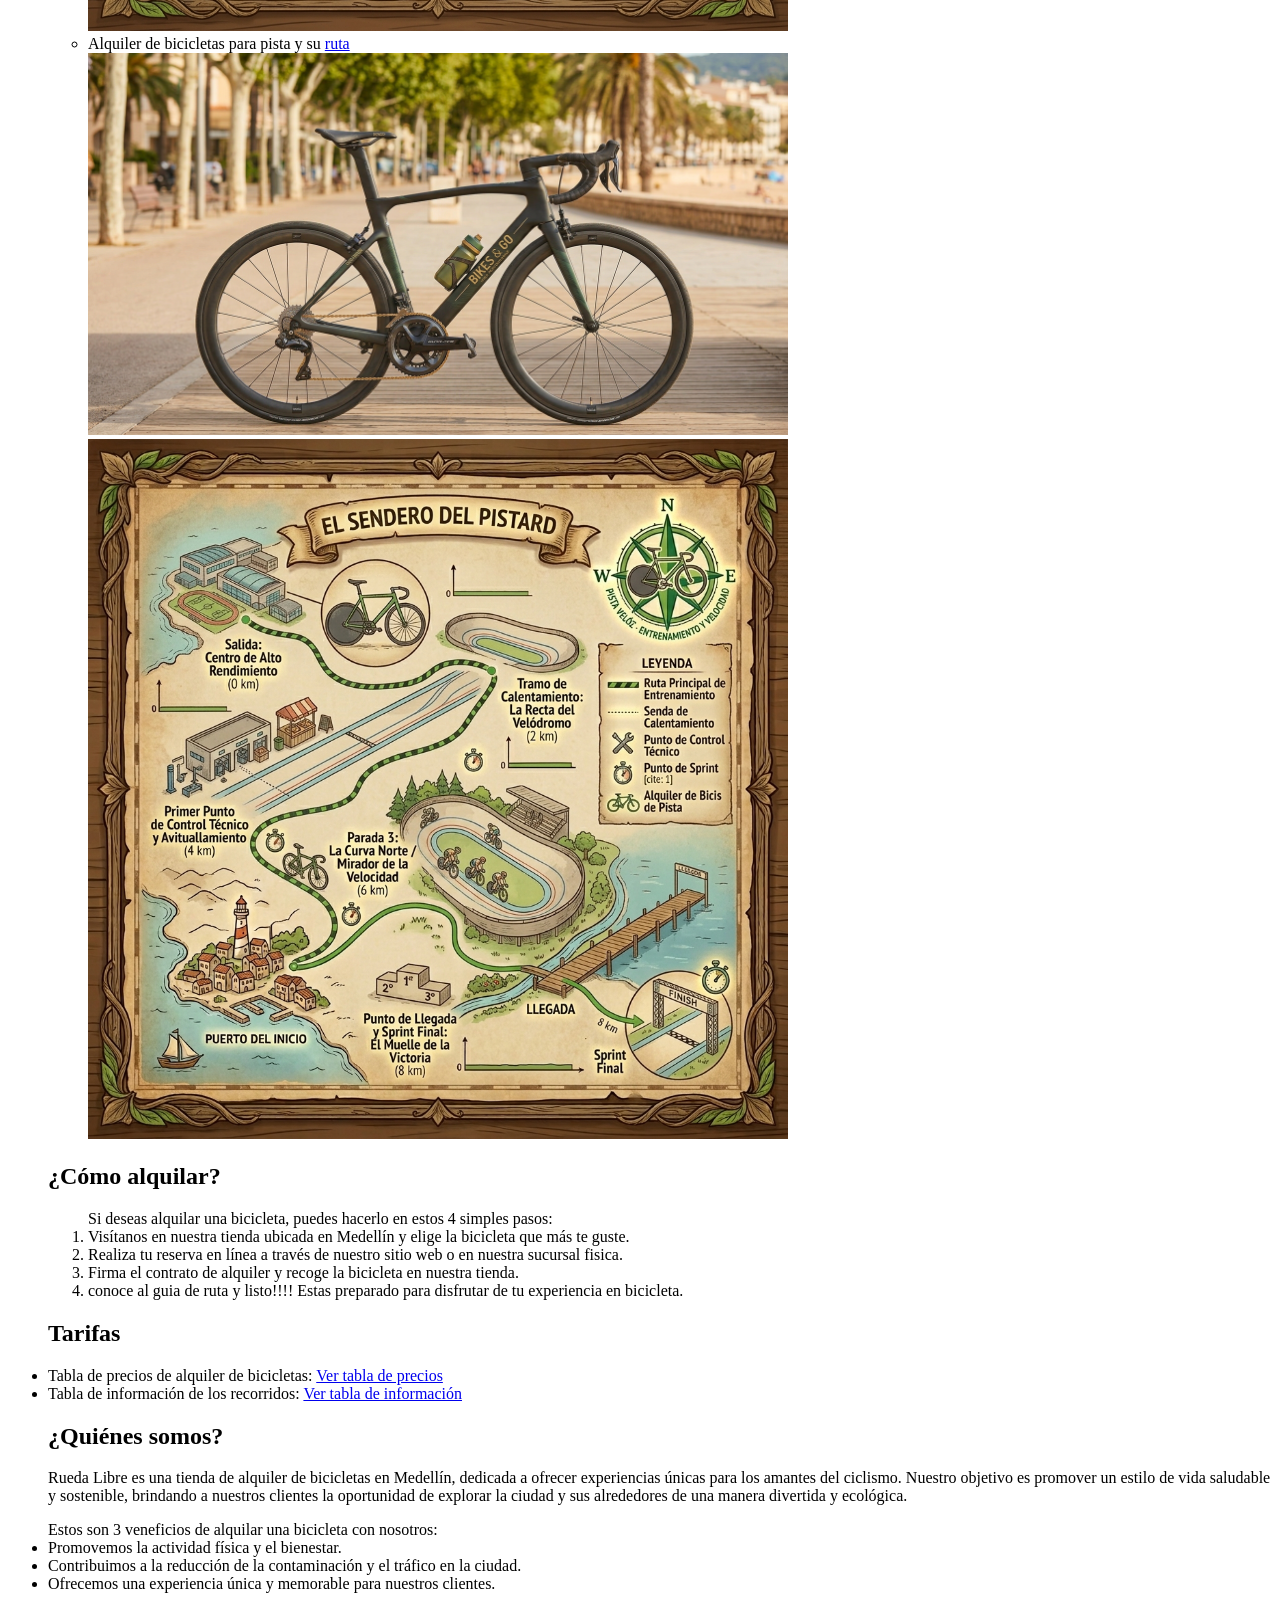
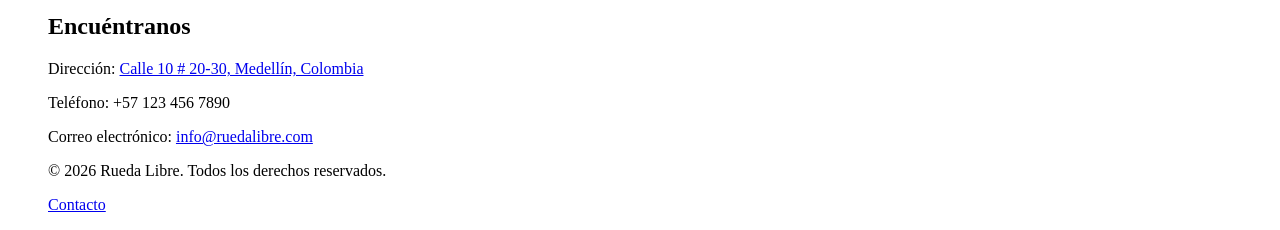
==== commit 6ed4e76d: "Mini reto #4" ====
--- a/paginas/index.html
+++ b/paginas/index.html
@@ -1,11 +1,13 @@
 <!DOCTYPE html>
-<html lang="en">
+<html lang="es">
 <head>
     <meta charset="UTF-8">
     <meta name="viewport" content="width=device-width, initial-scale=1.0">
     <title>Rueda Libre</title>
+  <link rel="icon" type="image/png" href="proyecto/img/favicon.png">
+
 </head>
-<body>
+<ul>
     <h1>
         Rueda Libre | Alquiler de bicicletas en Medellín
     </h1>
@@ -14,17 +16,17 @@
     </p>
     <img src="../img/portada.jpeg" alt="Frente de la tienda Rueda Libre con bicicletas urbanas en Medellín" width="700">
     <h2>
-        <Menu>
+        <lu>
             <li><a href="index.html">Inicio</a></li>
             <li><a href="tarifas.html">Tarifas</a></li>
             <li><a href="reservas.html">Reservas</a></li>
-        </Menu>
+        </lu>
     </h2>
     <h2>
     Nuestros servicios 
     </h2>
     <p> Cada bicileta cuenta con su <strong>ruta personalizada casco y candado .</strong></p>
-        
+        <ul>
             <li>Alquiler de bicicletas urbanas y su <a href="tarifas.html#Urbana">ruta</a></li>
                  <img src="../img/bicicleta_picnic.jpeg" alt="Imagen de la bicicleta de picnic" width="700">
                  <img src="../img/ruta_picnic.jpeg" alt="Imagen de la ruta de picnic" width="700">
@@ -34,7 +36,8 @@
             <li>Alquiler de bicicletas para pista y su <a href="tarifas.html#Pista">ruta</a></li>
                  <img src="../img/bicicleta_pista.jpeg" alt="Imagen de la bicicleta de pista" width="700">
                  <img src="../img/ruta_pista.jpeg" alt="Imagen de la ruta de pista" width="700">
-    <h2>
+        </ul>
+                 <h2>
      ¿Cómo alquilar?
     </h2>
         <ol>
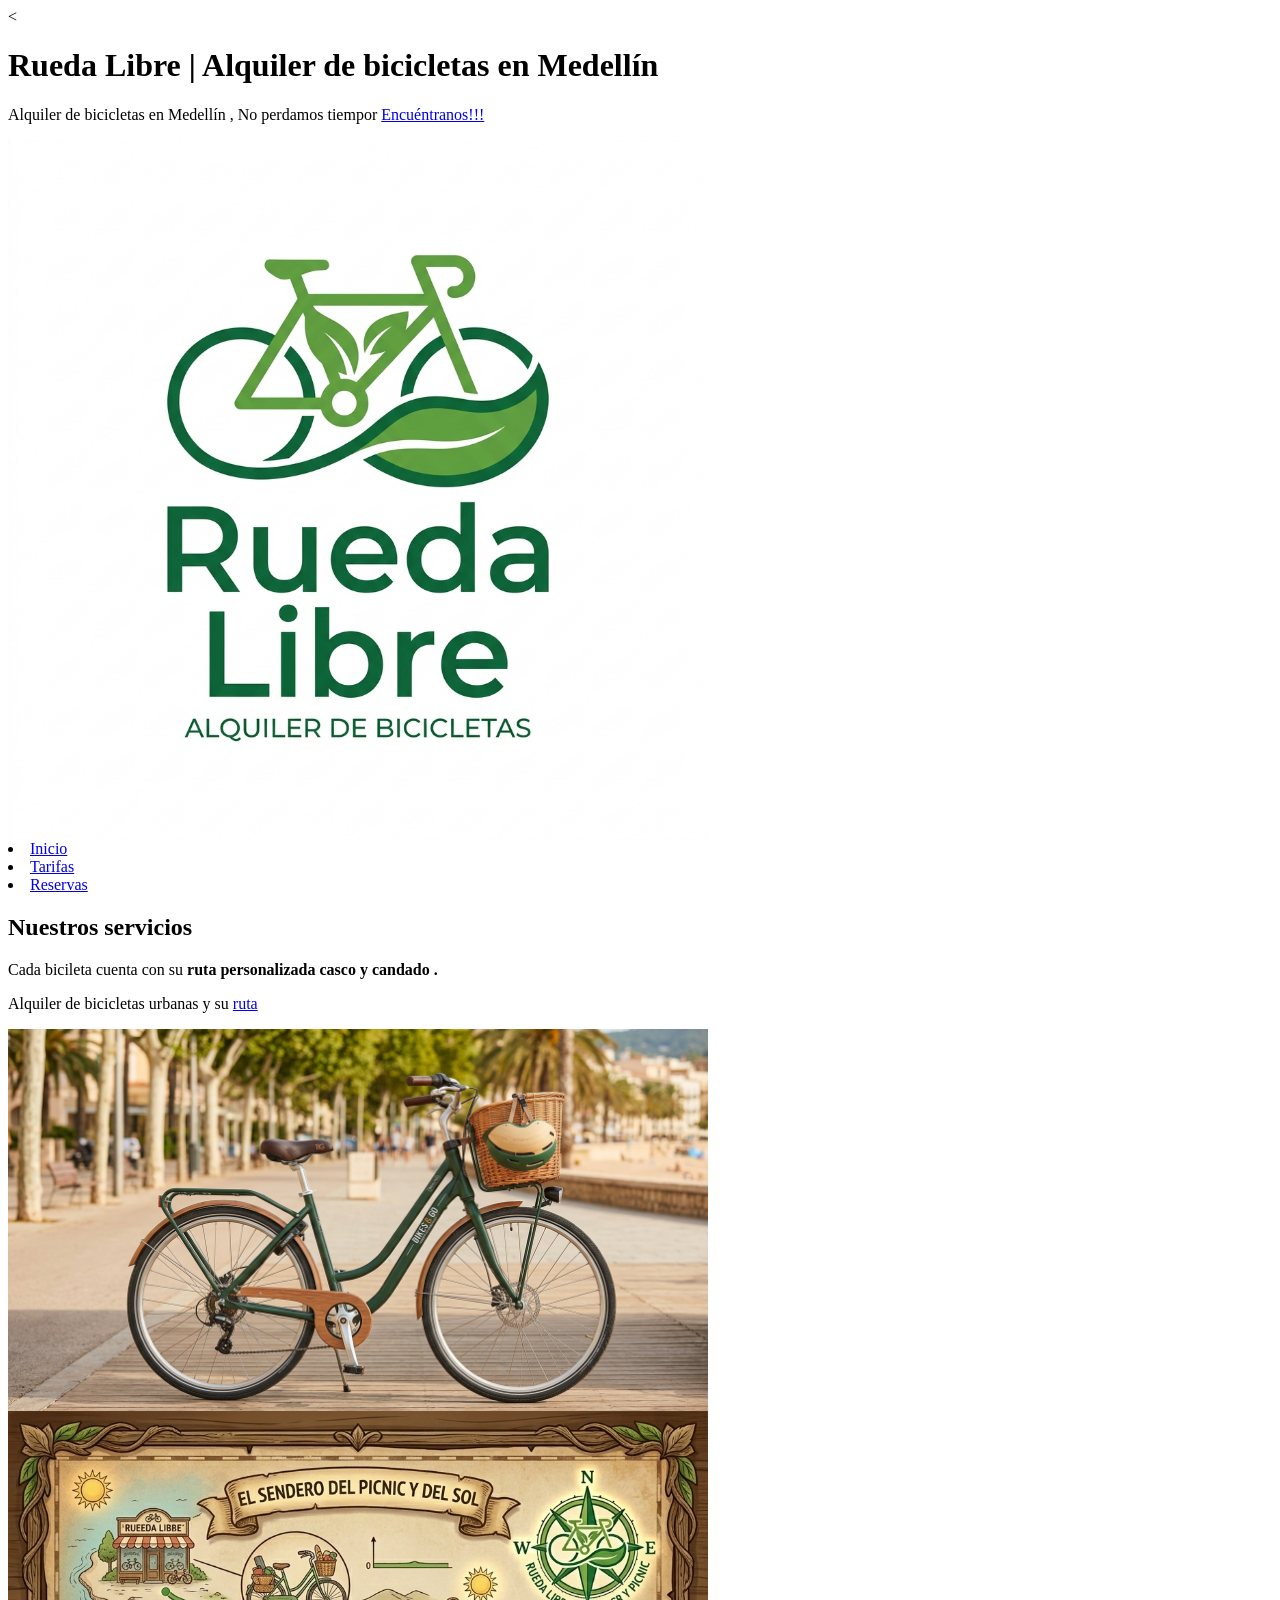
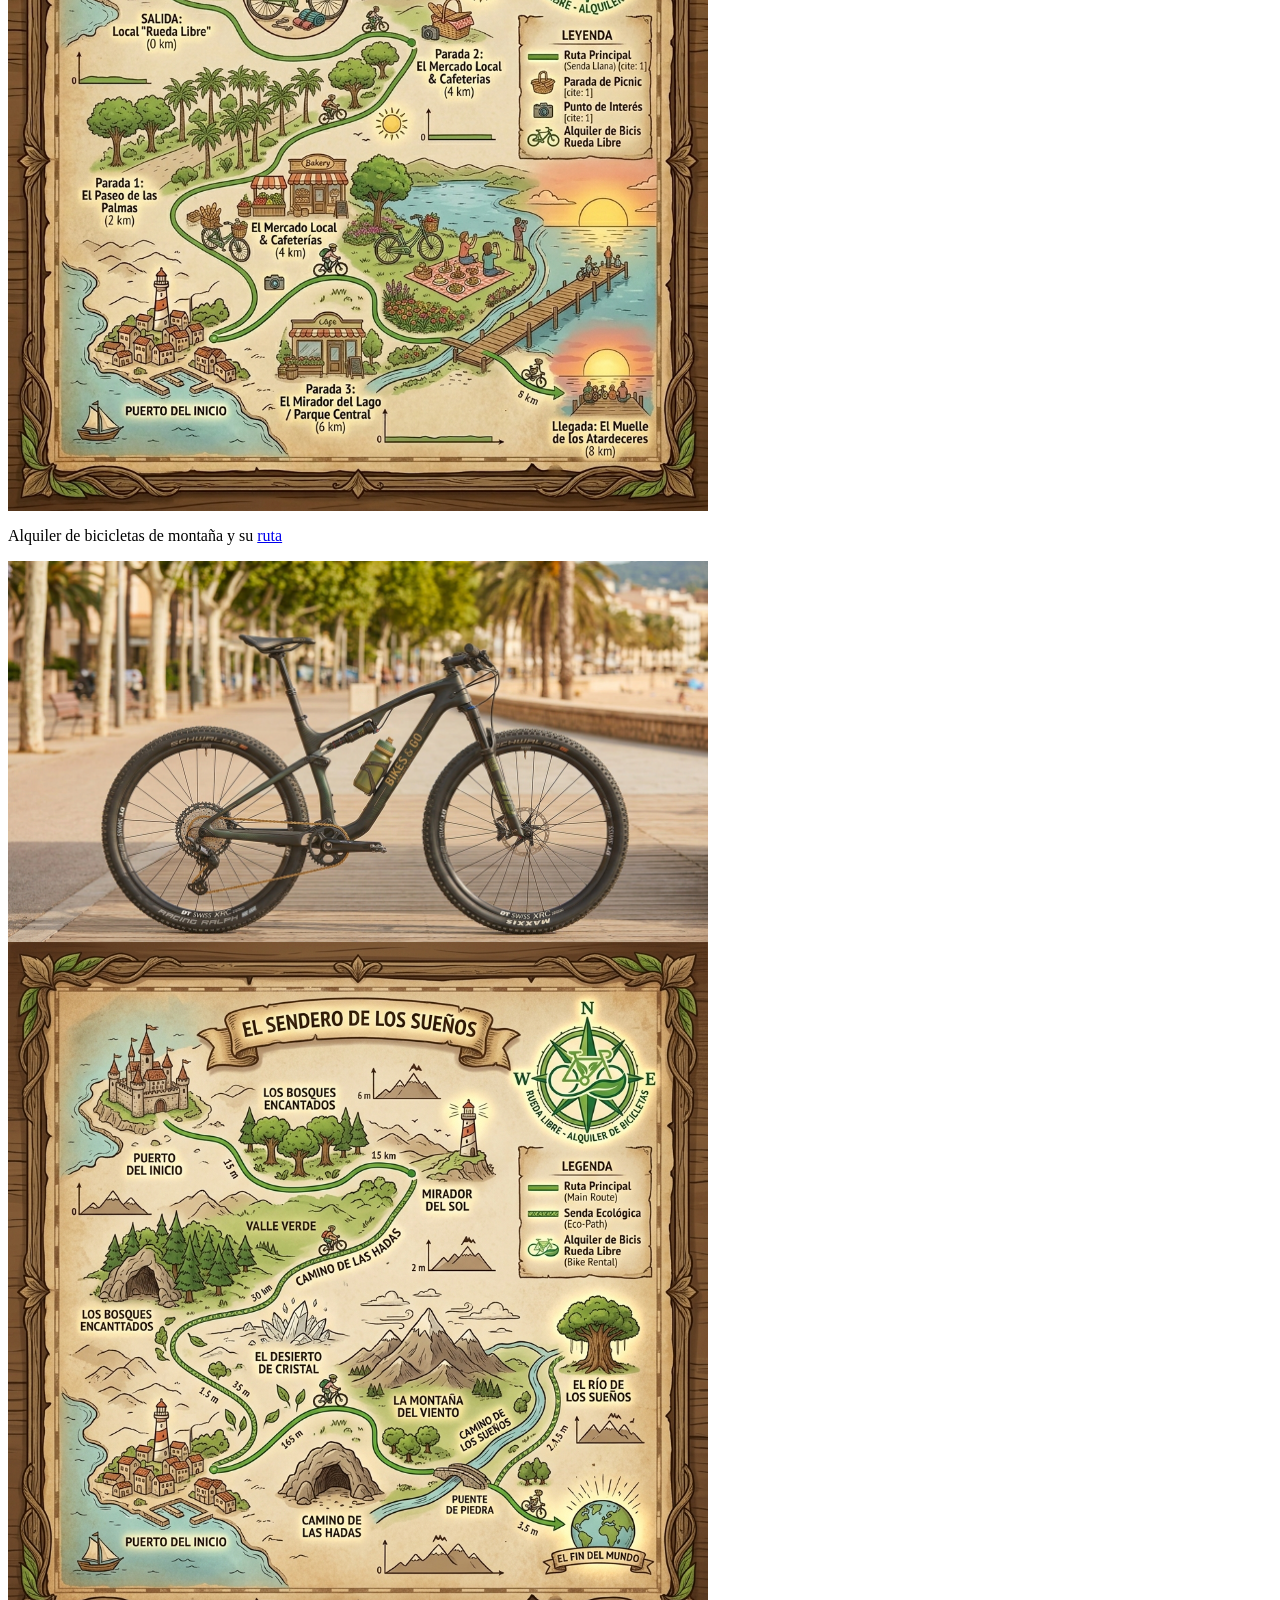
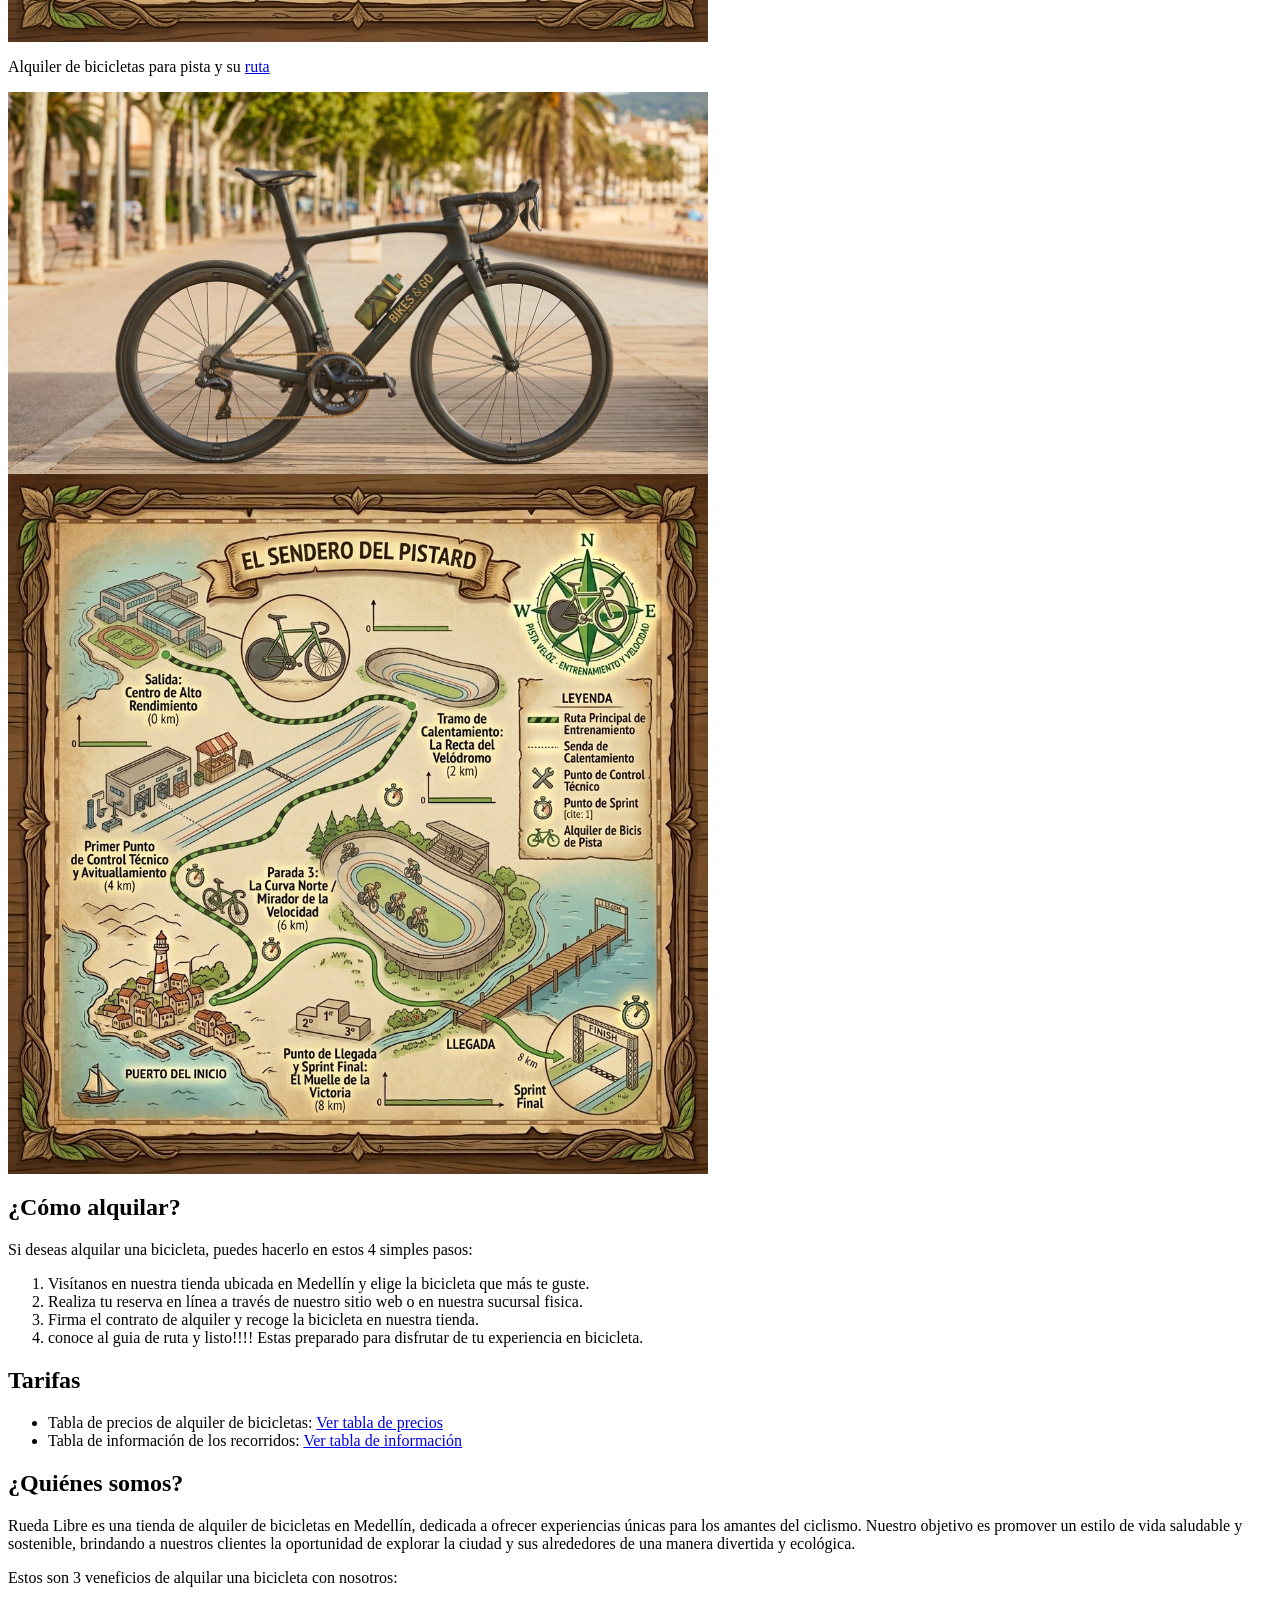
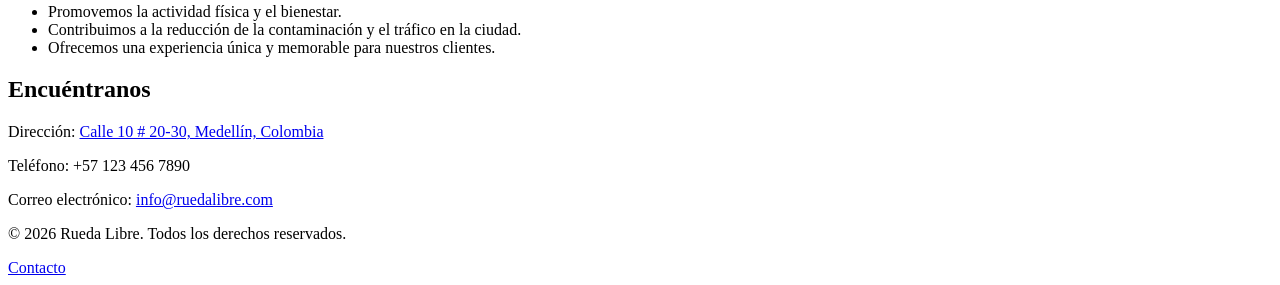
==== commit 934b5416: "minireto 5" ====
--- a/paginas/index.html
+++ b/paginas/index.html
@@ -1,84 +1,90 @@
-<!DOCTYPE html>
+<<!DOCTYPE html>
 <html lang="es">
 <head>
     <meta charset="UTF-8">
     <meta name="viewport" content="width=device-width, initial-scale=1.0">
-    <title>Rueda Libre</title>
+    <title> Rueda libre </title>
   <link rel="icon" type="image/png" href="proyecto/img/favicon.png">
 
 </head>
-<ul>
-    <h1>
-        Rueda Libre | Alquiler de bicicletas en Medellín
-    </h1>
-    <p>
-        Alquiler de bicicletas en Medellín , No perdamos tiempor <a href="#Encuéntranos"> Encuéntranos!!!</a>
-    </p>
-    <img src="../img/portada.jpeg" alt="Frente de la tienda Rueda Libre con bicicletas urbanas en Medellín" width="700">
-    <h2>
-        <lu>
-            <li><a href="index.html">Inicio</a></li>
-            <li><a href="tarifas.html">Tarifas</a></li>
-            <li><a href="reservas.html">Reservas</a></li>
-        </lu>
-    </h2>
-    <h2>
-    Nuestros servicios 
-    </h2>
-    <p> Cada bicileta cuenta con su <strong>ruta personalizada casco y candado .</strong></p>
-        <ul>
-            <li>Alquiler de bicicletas urbanas y su <a href="tarifas.html#Urbana">ruta</a></li>
-                 <img src="../img/bicicleta_picnic.jpeg" alt="Imagen de la bicicleta de picnic" width="700">
-                 <img src="../img/ruta_picnic.jpeg" alt="Imagen de la ruta de picnic" width="700">
-            <li>Alquiler de bicicletas de montaña y su <a href="tarifas.html#Montaña">ruta</a></li>
-                 <img src="../img/bicicleta_montaña.jpeg" alt="Imagen de la bicicleta de montaña" width="700">
-                 <img src="../img/ruta_montaña.jpeg" alt="Imagen de la ruta de montaña" width="700">
-            <li>Alquiler de bicicletas para pista y su <a href="tarifas.html#Pista">ruta</a></li>
-                 <img src="../img/bicicleta_pista.jpeg" alt="Imagen de la bicicleta de pista" width="700">
-                 <img src="../img/ruta_pista.jpeg" alt="Imagen de la ruta de pista" width="700">
-        </ul>
-                 <h2>
-     ¿Cómo alquilar?
-    </h2>
-        <ol>
-            Si deseas alquilar una bicicleta, puedes hacerlo en estos 4 simples pasos:
-            <li>Visítanos en nuestra tienda ubicada en Medellín y elige la bicicleta que más te guste.</li>
-            <li>Realiza tu reserva en línea a través de nuestro sitio web o en nuestra sucursal fisica.</li>
-            <li>Firma el contrato de alquiler y recoge la bicicleta en nuestra tienda.</li>
-            <li>conoce al guia de ruta y listo!!!! Estas preparado para disfrutar de tu experiencia en bicicleta.</li>
-        </ol>
-    <h2>
-    Tarifas
-    </h2>  
-        <lu> 
-            <li> 
-                Tabla de precios de alquiler de bicicletas: <a href="tarifas.html">Ver tabla de precios</a>
-            </li>
-            <li> 
-                Tabla de información de los recorridos: <a href="tarifas.html">Ver tabla de información</a>
-            </li>
-        </lu>
-    <h2>
-    ¿Quiénes somos?
-    </h2>
-    <p> Rueda Libre es una tienda de alquiler de bicicletas en Medellín, dedicada a ofrecer experiencias únicas para los amantes del ciclismo. Nuestro objetivo es promover un estilo de vida saludable y sostenible, brindando a nuestros clientes la oportunidad de explorar la ciudad y sus alrededores de una manera divertida y ecológica. </p>    
-        <lu>
-            Estos son 3 veneficios de alquilar una bicicleta con nosotros:
-            <li>Promovemos la actividad física y el bienestar.</li>
-            <li>Contribuimos a la reducción de la contaminación y el tráfico en la ciudad.</li>
-            <li>Ofrecemos una experiencia única y memorable para nuestros clientes.</h
-        </lu>   
+ <body> 
+        <header>
+           <h1> Rueda Libre | Alquiler de bicicletas en Medellín </h1>
+            <p>Alquiler de bicicletas en Medellín , No perdamos tiempor <a href="index.html"> Encuéntranos!!!</a></p>
+            <img src="../img/portada.jpeg" alt="Frente de la tienda Rueda Libre con bicicletas urbanas en Medellín" width="700">
+            <nav>
+                <lu>
+                    <li><a href="index.html">Inicio</a></li>
+                    <li><a href="tarifas.html">Tarifas</a></li>
+                    <li><a href="reservas.html">Reservas</a></l>
+                </lu>
+            </nav> 
+        </header>
+            <main>
+        <section>
+            <h2> Nuestros servicios </h2>
+            <p> Cada bicileta cuenta con su <strong>ruta personalizada casco y candado .</strong></p>
+ 
+            <article>
+                <p>Alquiler de bicicletas urbanas y su <a href="tarifas.html#Urbana">ruta</a></p>
+                <img src="../img/bicicleta_picnic.jpeg" alt="Imagen de la bicicleta de picnic" width="700">
+                <img src="../img/ruta_picnic.jpeg" alt="Imagen de la ruta de picnic" width="700">
+            </article>
+ 
+            <article>
+                <p>Alquiler de bicicletas de montaña y su <a href="tarifas.html#Montaña">ruta</a></p>
+                <img src="../img/bicicleta_montaña.jpeg" alt="Imagen de la bicicleta de montaña" width="700">
+                <img src="../img/ruta_montaña.jpeg" alt="Imagen de la ruta de montaña" width="700">
+            </article>
+ 
+            <article>
+                <p>Alquiler de bicicletas para pista y su <a href="tarifas.html#Pista">ruta</a></p>
+                <img src="../img/bicicleta_pista.jpeg" alt="Imagen de la bicicleta de pista" width="700">
+                <img src="../img/ruta_pista.jpeg" alt="Imagen de la ruta de pista" width="700">
+            </article>
+        </section>
+ 
+        <section>
+            <h2>¿Cómo alquilar?</h2>
+            <p>Si deseas alquilar una bicicleta, puedes hacerlo en estos 4 simples pasos:</p>
+            <ol>
+                <li>Visítanos en nuestra tienda ubicada en Medellín y elige la bicicleta que más te guste.</li>
+                <li>Realiza tu reserva en línea a través de nuestro sitio web o en nuestra sucursal fisica.</li>
+                <li>Firma el contrato de alquiler y recoge la bicicleta en nuestra tienda.</li>
+                <li>conoce al guia de ruta y listo!!!! Estas preparado para disfrutar de tu experiencia en bicicleta.</li>
+            </ol>
+        </section>
+ 
+        <section>
+            <h2> Tarifas </h2>
+            <ul>
+                <li> Tabla de precios de alquiler de bicicletas: <a href="tarifas.html">Ver tabla de precios</a> </li>
+                <li> Tabla de información de los recorridos: <a href="tarifas.html">Ver tabla de información</a> </li>
+            </ul>
+        </section>
+ 
+        <section>
+            <h2> ¿Quiénes somos? </h2>
+            <p> Rueda Libre es una tienda de alquiler de bicicletas en Medellín, dedicada a ofrecer experiencias únicas para los amantes del ciclismo. Nuestro objetivo es promover un estilo de vida saludable y sostenible, brindando a nuestros clientes la oportunidad de explorar la ciudad y sus alrededores de una manera divertida y ecológica. </p>
+            <p>Estos son 3 veneficios de alquilar una bicicleta con nosotros:</p>
+            <ul>
+                <li>Promovemos la actividad física y el bienestar.</li>
+                <li>Contribuimos a la reducción de la contaminación y el tráfico en la ciudad.</li>
+                <li>Ofrecemos una experiencia única y memorable para nuestros clientes.</li>
+            </ul>
+        </section>
+ 
+        <section>
+            <h2 id="Encuéntranos"> Encuéntranos </h2>
+            <p> Dirección: <a href="https://www.google.com/maps/place/Rueda+Libre/@6.251833,-75.566667,15z/data=!4m2!3m1!1s0x0:0x0?hl=es" target="_blank">Calle 10 # 20-30, Medellín, Colombia</a> </p>
+            <p> Teléfono: +57 123 456 7890 </p>
+            <p> Correo electrónico: <a href="mailto:info@ruedalibre.com">info@ruedalibre.com</a> </p>
+        </section>
+    </main>
 
-    <h2 id="Encuéntranos">
-    Encuéntranos
-    </h2>
-    <p> Dirección: <a href="https://www.google.com/maps/place/Rueda+Libre/@6.251833,-75.566667,15z/data=!4m2!3m1!1s0x0:0x0?hl=es" target="_blank">Calle 10 # 20-30, Medellín, Colombia</a> </p>
-    <p> Teléfono: +57 123 456 7890 </p>
-    <p> Correo electrónico: <a href="mailto:info@ruedalibre.com">info@ruedalibre.com</a> </p>
-<footer>
+        <footer>
         <p>&copy; 2026 Rueda Libre. Todos los derechos reservados.</p>
         <a href="mailto:info@ruedalibre.com">Contacto</a> 
-      
-</footer>
+        </footer>
 </body>
 </html>
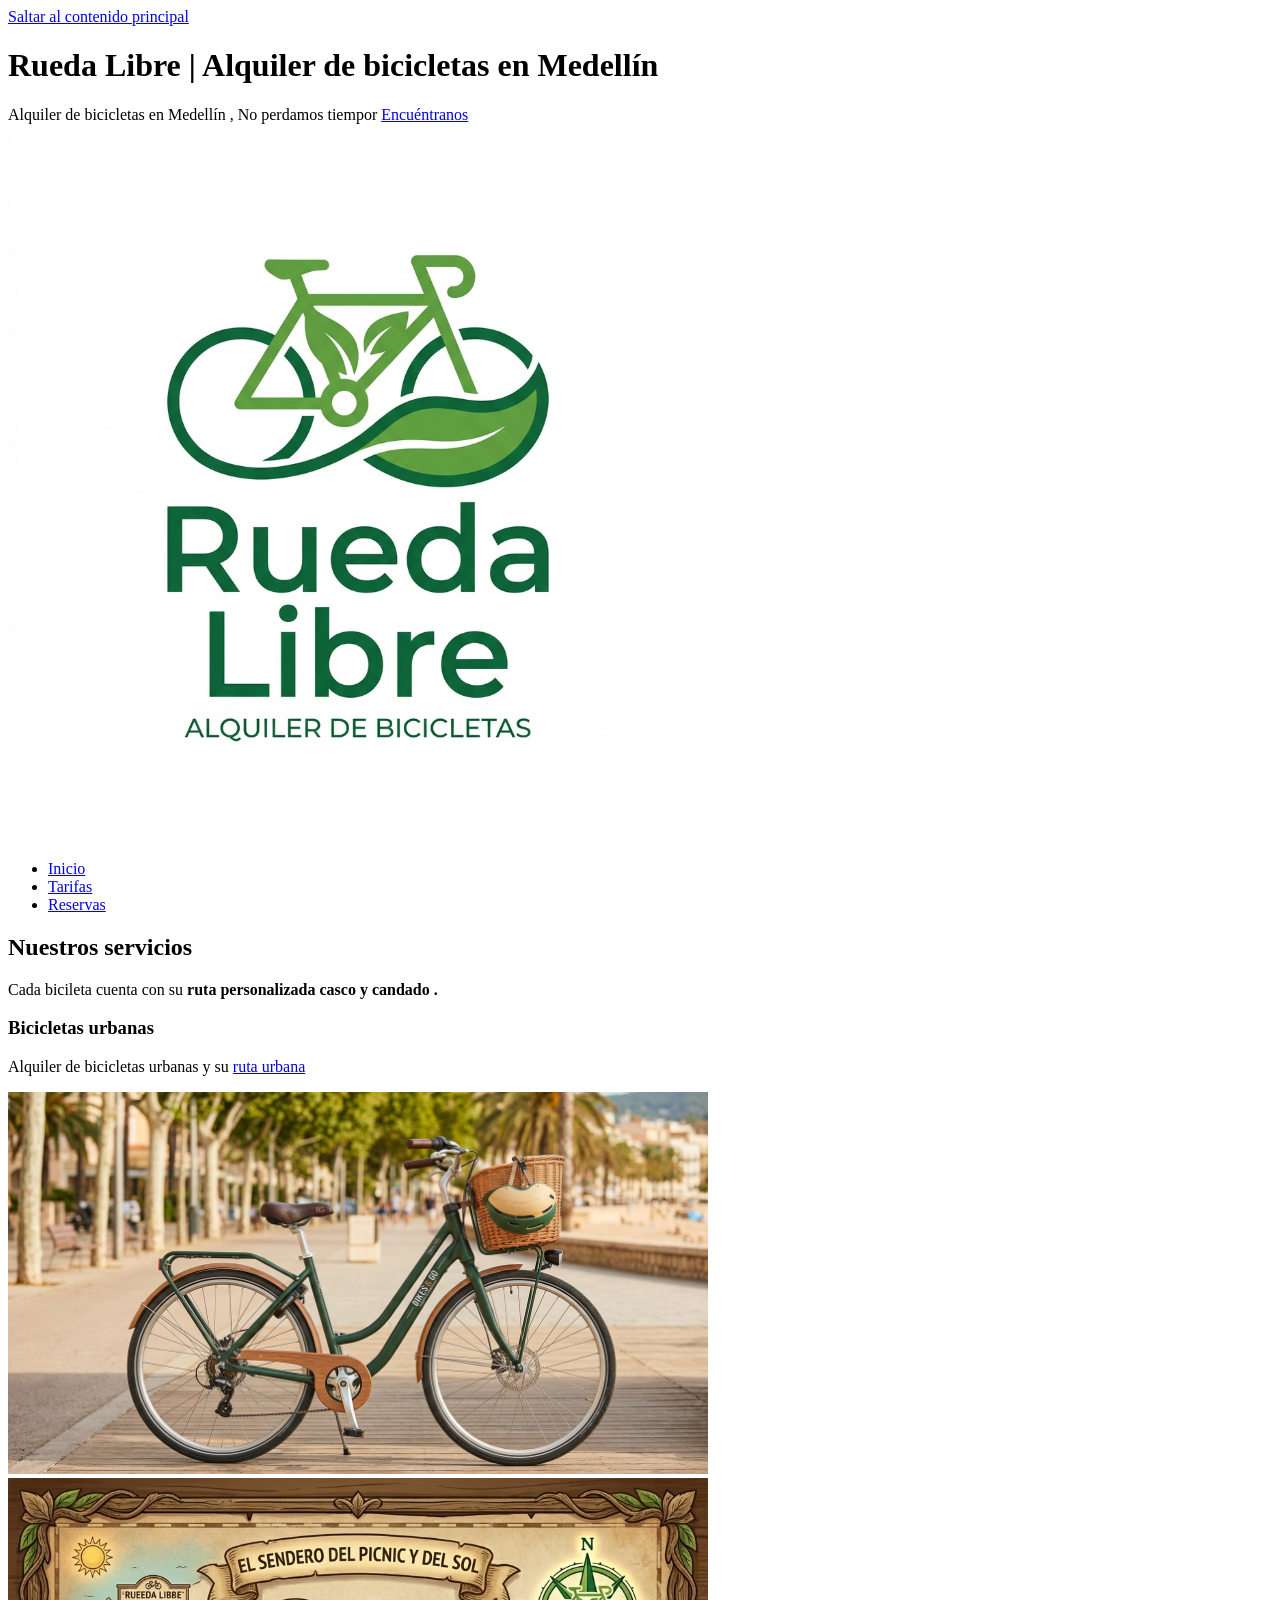
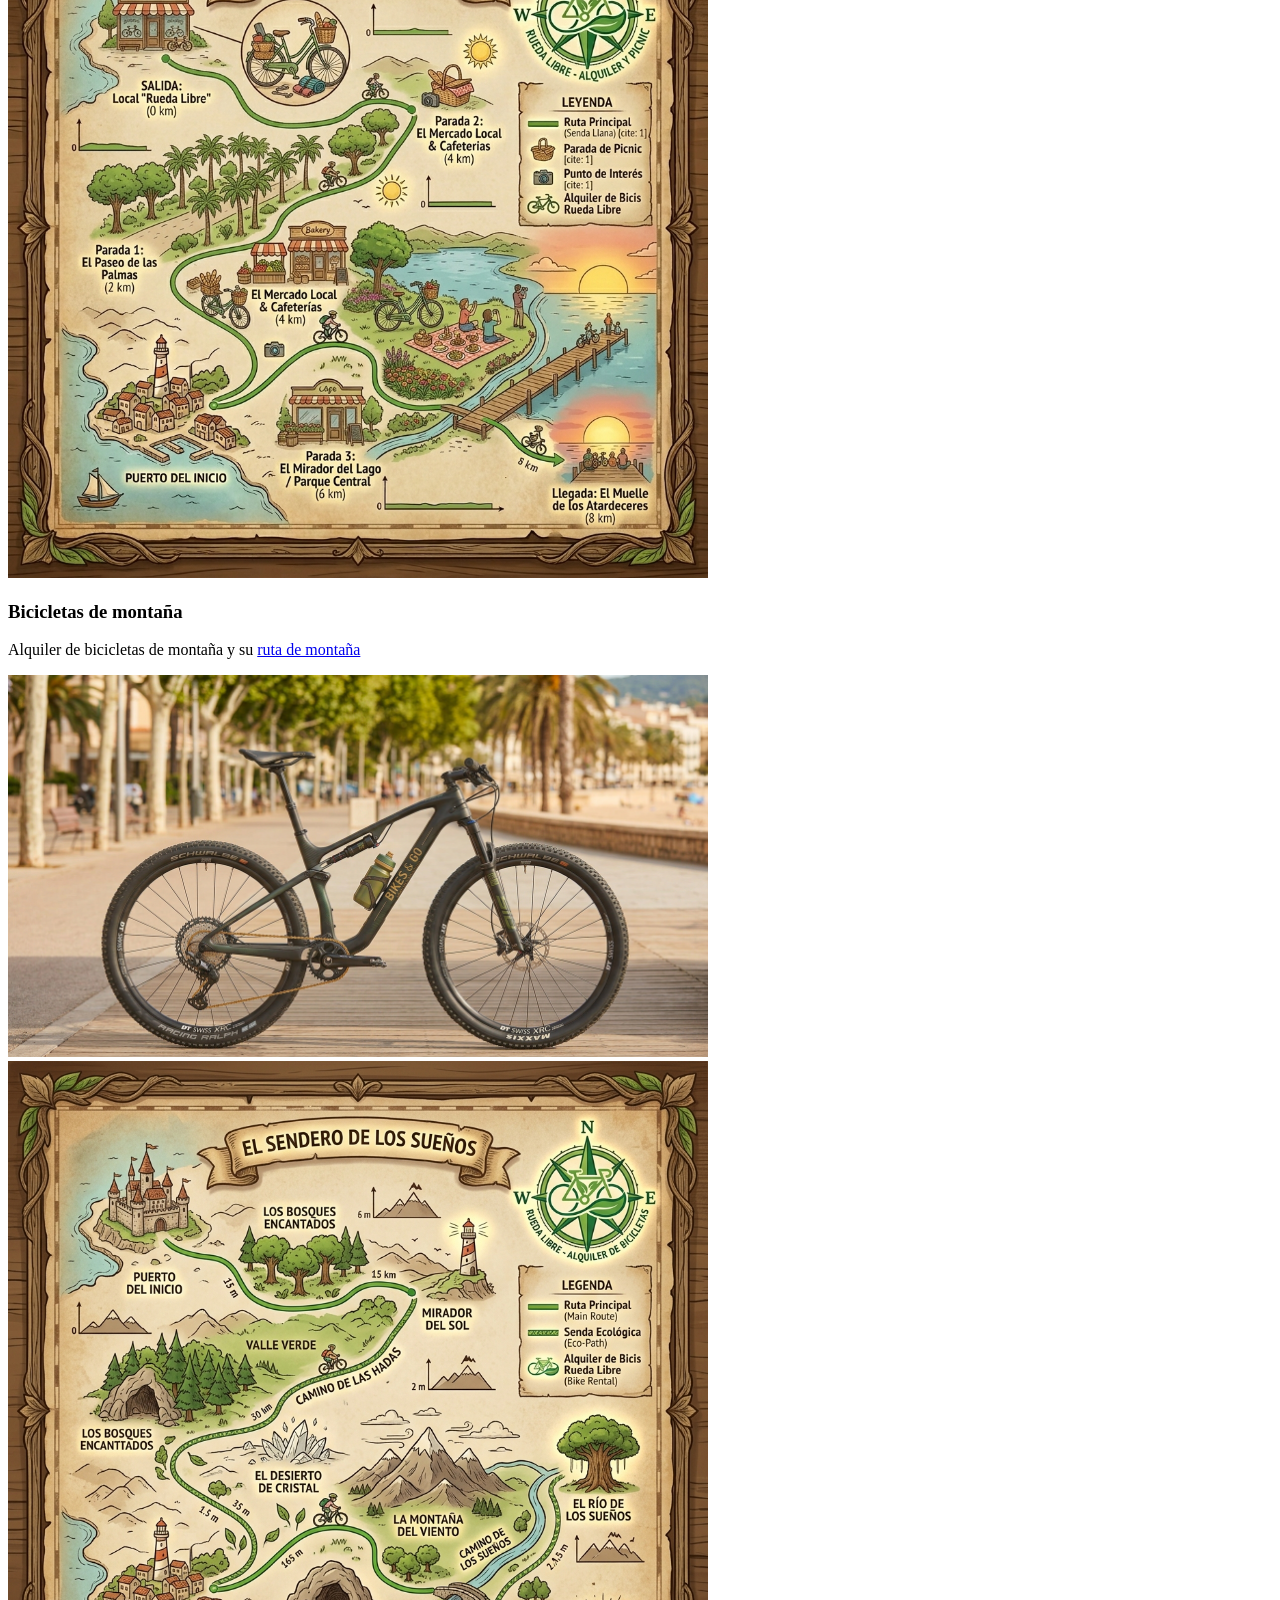
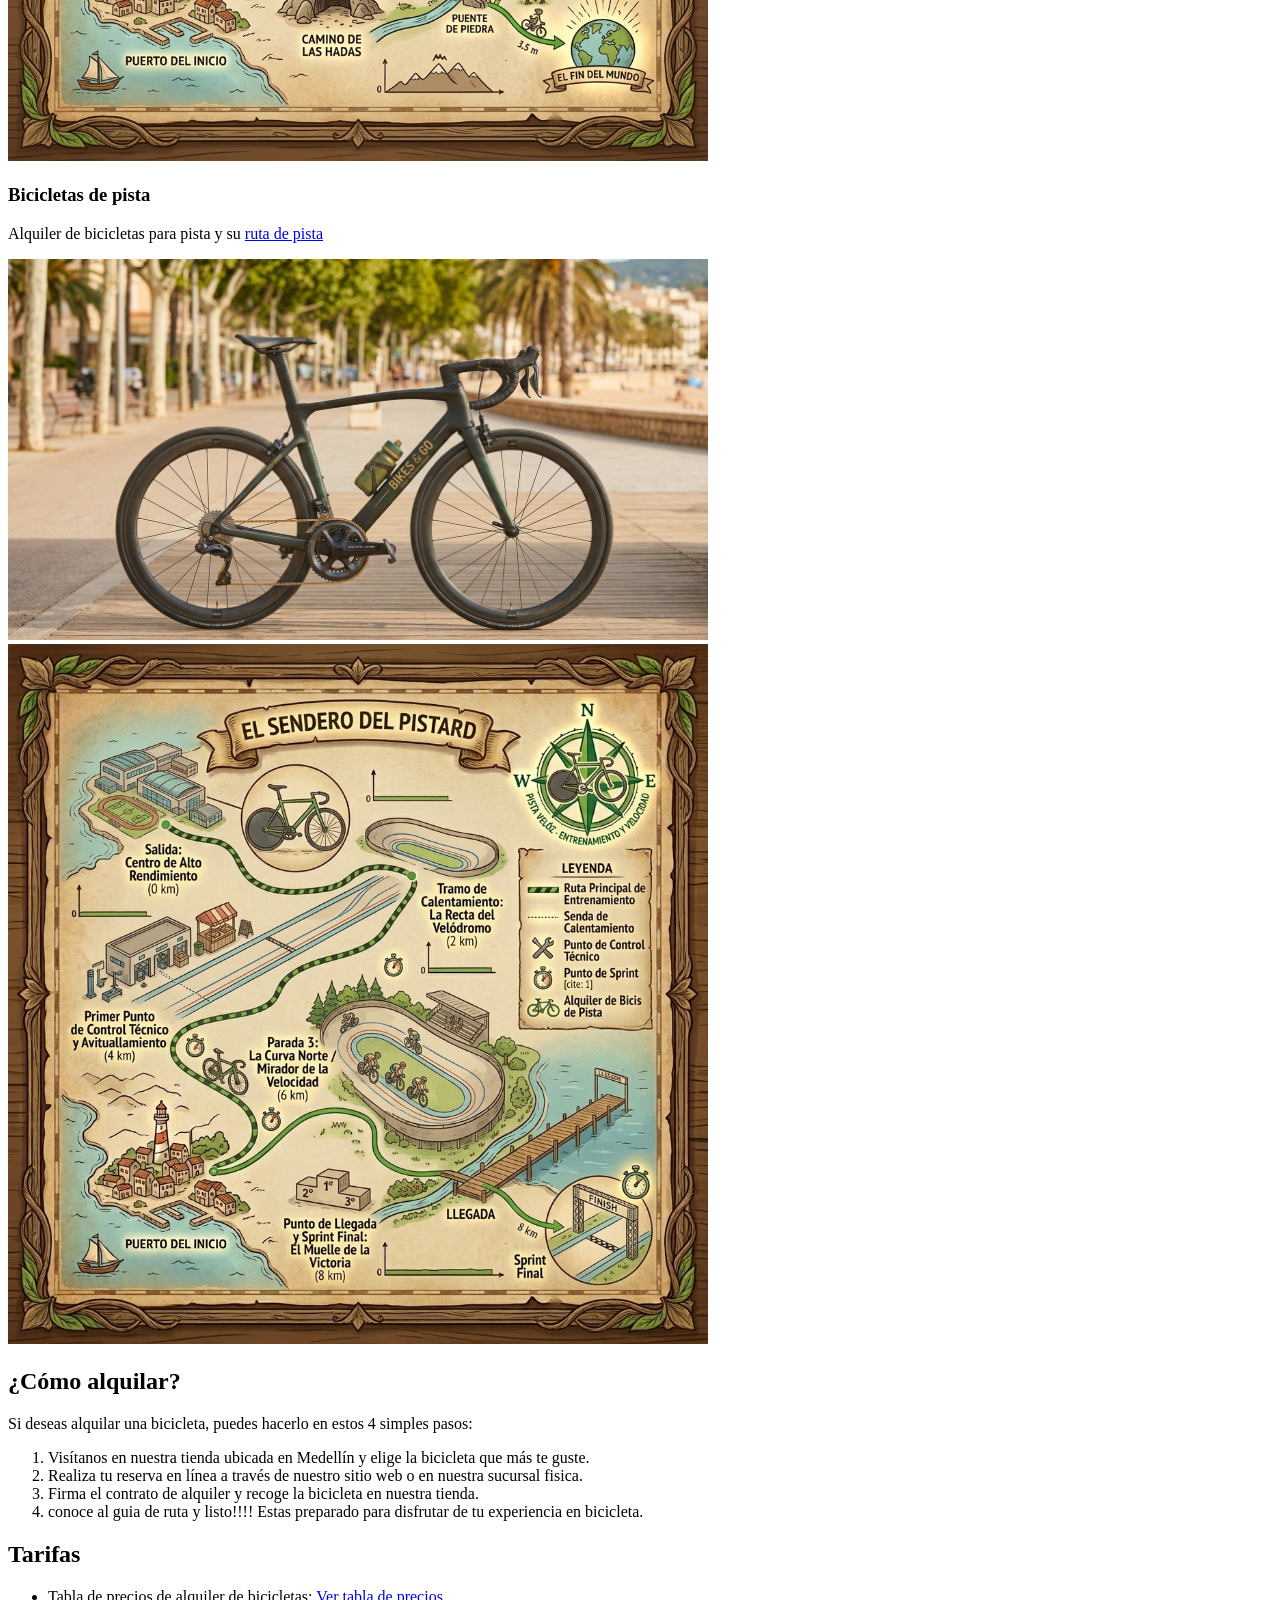
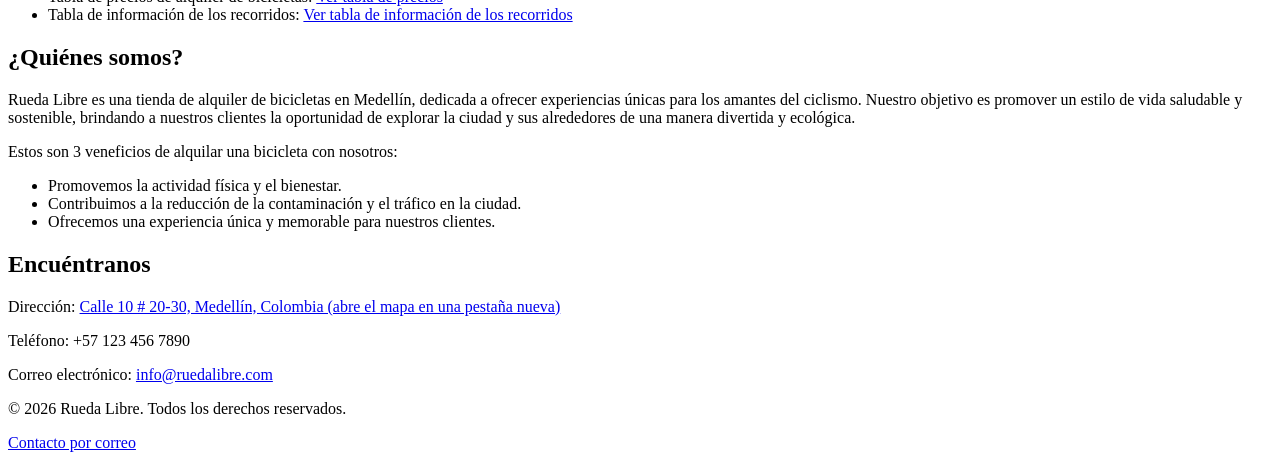
==== commit 885ead64: "minireto 8" ====
--- a/paginas/index.html
+++ b/paginas/index.html
@@ -1,49 +1,54 @@
-<<!DOCTYPE html>
+<!DOCTYPE html>
 <html lang="es">
 <head>
     <meta charset="UTF-8">
     <meta name="viewport" content="width=device-width, initial-scale=1.0">
-    <title> Rueda libre </title>
-  <link rel="icon" type="image/png" href="proyecto/img/favicon.png">
+    <title>Rueda Libre | Alquiler de bicicletas en Medellín</title>
+    <link rel="icon" type="image/png" href="../img/favicon.png">
+</head>
+<body>
+    <a href="#contenido">Saltar al contenido principal</a>
 
-</head>
- <body> 
-        <header>
-           <h1> Rueda Libre | Alquiler de bicicletas en Medellín </h1>
-            <p>Alquiler de bicicletas en Medellín , No perdamos tiempor <a href="index.html"> Encuéntranos!!!</a></p>
-            <img src="../img/portada.jpeg" alt="Frente de la tienda Rueda Libre con bicicletas urbanas en Medellín" width="700">
-            <nav>
-                <lu>
-                    <li><a href="index.html">Inicio</a></li>
-                    <li><a href="tarifas.html">Tarifas</a></li>
-                    <li><a href="reservas.html">Reservas</a></l>
-                </lu>
-            </nav> 
-        </header>
-            <main>
+    <header>
+        <h1>Rueda Libre | Alquiler de bicicletas en Medellín</h1>
+        <p>Alquiler de bicicletas en Medellín , No perdamos tiempor <a href="#Encuéntranos">Encuéntranos</a></p>
+        <img src="../img/portada.jpeg" alt="Frente de la tienda Rueda Libre con bicicletas urbanas en Medellín" width="700">
+        <nav aria-label="Principal">
+            <ul>
+                <li><a href="index.html" aria-current="page">Inicio</a></li>
+                <li><a href="tarifas.html">Tarifas</a></li>
+                <li><a href="reservas.html">Reservas</a></li>
+            </ul>
+        </nav>
+    </header>
+
+    <main id="contenido">
         <section>
-            <h2> Nuestros servicios </h2>
-            <p> Cada bicileta cuenta con su <strong>ruta personalizada casco y candado .</strong></p>
- 
+            <h2>Nuestros servicios</h2>
+            <p>Cada bicileta cuenta con su <strong>ruta personalizada casco y candado .</strong></p>
+
             <article>
-                <p>Alquiler de bicicletas urbanas y su <a href="tarifas.html#Urbana">ruta</a></p>
-                <img src="../img/bicicleta_picnic.jpeg" alt="Imagen de la bicicleta de picnic" width="700">
-                <img src="../img/ruta_picnic.jpeg" alt="Imagen de la ruta de picnic" width="700">
+                <h3>Bicicletas urbanas</h3>
+                <p>Alquiler de bicicletas urbanas y su <a href="tarifas.html#Urbana">ruta urbana</a></p>
+                <img src="../img/bicicleta_picnic.jpeg" alt="Bicicleta de picnic" width="700">
+                <img src="../img/ruta_picnic.jpeg" alt="Ruta de picnic" width="700">
             </article>
- 
+
             <article>
-                <p>Alquiler de bicicletas de montaña y su <a href="tarifas.html#Montaña">ruta</a></p>
-                <img src="../img/bicicleta_montaña.jpeg" alt="Imagen de la bicicleta de montaña" width="700">
-                <img src="../img/ruta_montaña.jpeg" alt="Imagen de la ruta de montaña" width="700">
+                <h3>Bicicletas de montaña</h3>
+                <p>Alquiler de bicicletas de montaña y su <a href="tarifas.html#Montaña">ruta de montaña</a></p>
+                <img src="../img/bicicleta_montaña.jpeg" alt="Bicicleta de montaña" width="700">
+                <img src="../img/ruta_montaña.jpeg" alt="Ruta de montaña" width="700">
             </article>
- 
+
             <article>
-                <p>Alquiler de bicicletas para pista y su <a href="tarifas.html#Pista">ruta</a></p>
-                <img src="../img/bicicleta_pista.jpeg" alt="Imagen de la bicicleta de pista" width="700">
-                <img src="../img/ruta_pista.jpeg" alt="Imagen de la ruta de pista" width="700">
+                <h3>Bicicletas de pista</h3>
+                <p>Alquiler de bicicletas para pista y su <a href="tarifas.html#Pista">ruta de pista</a></p>
+                <img src="../img/bicicleta_pista.jpeg" alt="Bicicleta de pista" width="700">
+                <img src="../img/ruta_pista.jpeg" alt="Ruta de pista" width="700">
             </article>
         </section>
- 
+
         <section>
             <h2>¿Cómo alquilar?</h2>
             <p>Si deseas alquilar una bicicleta, puedes hacerlo en estos 4 simples pasos:</p>
@@ -54,18 +59,18 @@
                 <li>conoce al guia de ruta y listo!!!! Estas preparado para disfrutar de tu experiencia en bicicleta.</li>
             </ol>
         </section>
- 
+
         <section>
-            <h2> Tarifas </h2>
+            <h2>Tarifas</h2>
             <ul>
-                <li> Tabla de precios de alquiler de bicicletas: <a href="tarifas.html">Ver tabla de precios</a> </li>
-                <li> Tabla de información de los recorridos: <a href="tarifas.html">Ver tabla de información</a> </li>
+                <li>Tabla de precios de alquiler de bicicletas: <a href="tarifas.html">Ver tabla de precios</a></li>
+                <li>Tabla de información de los recorridos: <a href="tarifas.html">Ver tabla de información de los recorridos</a></li>
             </ul>
         </section>
- 
+
         <section>
-            <h2> ¿Quiénes somos? </h2>
-            <p> Rueda Libre es una tienda de alquiler de bicicletas en Medellín, dedicada a ofrecer experiencias únicas para los amantes del ciclismo. Nuestro objetivo es promover un estilo de vida saludable y sostenible, brindando a nuestros clientes la oportunidad de explorar la ciudad y sus alrededores de una manera divertida y ecológica. </p>
+            <h2>¿Quiénes somos?</h2>
+            <p>Rueda Libre es una tienda de alquiler de bicicletas en Medellín, dedicada a ofrecer experiencias únicas para los amantes del ciclismo. Nuestro objetivo es promover un estilo de vida saludable y sostenible, brindando a nuestros clientes la oportunidad de explorar la ciudad y sus alrededores de una manera divertida y ecológica.</p>
             <p>Estos son 3 veneficios de alquilar una bicicleta con nosotros:</p>
             <ul>
                 <li>Promovemos la actividad física y el bienestar.</li>
@@ -73,18 +78,18 @@
                 <li>Ofrecemos una experiencia única y memorable para nuestros clientes.</li>
             </ul>
         </section>
- 
+
         <section>
-            <h2 id="Encuéntranos"> Encuéntranos </h2>
-            <p> Dirección: <a href="https://www.google.com/maps/place/Rueda+Libre/@6.251833,-75.566667,15z/data=!4m2!3m1!1s0x0:0x0?hl=es" target="_blank">Calle 10 # 20-30, Medellín, Colombia</a> </p>
-            <p> Teléfono: +57 123 456 7890 </p>
-            <p> Correo electrónico: <a href="mailto:info@ruedalibre.com">info@ruedalibre.com</a> </p>
+            <h2 id="Encuéntranos">Encuéntranos</h2>
+            <p>Dirección: <a href="https://www.google.com/maps/place/Rueda+Libre/@6.251833,-75.566667,15z/data=!4m2!3m1!1s0x0:0x0?hl=es" target="_blank" rel="noopener noreferrer">Calle 10 # 20-30, Medellín, Colombia (abre el mapa en una pestaña nueva)</a></p>
+            <p>Teléfono: +57 123 456 7890</p>
+            <p>Correo electrónico: <a href="mailto:info@ruedalibre.com">info@ruedalibre.com</a></p>
         </section>
     </main>
 
-        <footer>
+    <footer>
         <p>&copy; 2026 Rueda Libre. Todos los derechos reservados.</p>
-        <a href="mailto:info@ruedalibre.com">Contacto</a> 
-        </footer>
+        <a href="mailto:info@ruedalibre.com">Contacto por correo</a>
+    </footer>
 </body>
 </html>
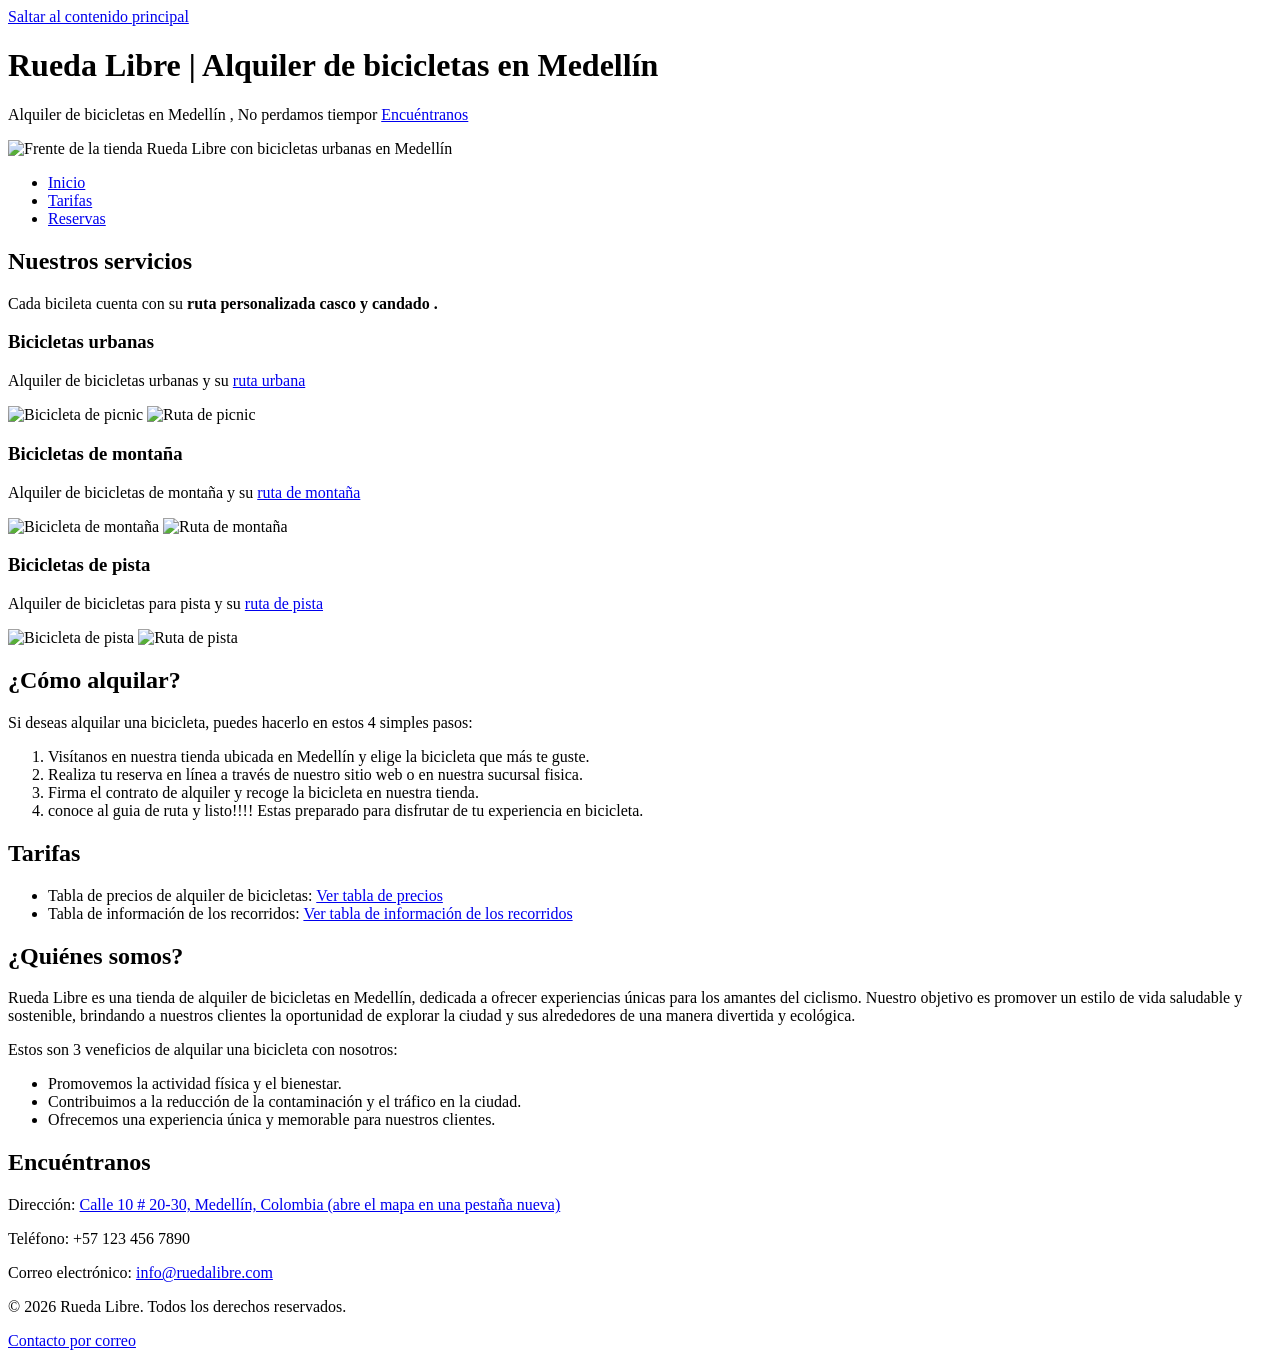
==== commit 3bf0f378: "minireto 8" ====
--- a/paginas/index.html
+++ b/paginas/index.html
@@ -4,7 +4,7 @@
     <meta charset="UTF-8">
     <meta name="viewport" content="width=device-width, initial-scale=1.0">
     <title>Rueda Libre | Alquiler de bicicletas en Medellín</title>
-    <link rel="icon" type="image/png" href="../img/favicon.png">
+    <link rel="icon" type="image/png" href="img/favicon.png">
 </head>
 <body>
     <a href="#contenido">Saltar al contenido principal</a>
@@ -12,7 +12,7 @@
     <header>
         <h1>Rueda Libre | Alquiler de bicicletas en Medellín</h1>
         <p>Alquiler de bicicletas en Medellín , No perdamos tiempor <a href="#Encuéntranos">Encuéntranos</a></p>
-        <img src="../img/portada.jpeg" alt="Frente de la tienda Rueda Libre con bicicletas urbanas en Medellín" width="700">
+        <img src="img/portada.jpeg" alt="Frente de la tienda Rueda Libre con bicicletas urbanas en Medellín" width="700">
         <nav aria-label="Principal">
             <ul>
                 <li><a href="index.html" aria-current="page">Inicio</a></li>
@@ -30,22 +30,22 @@
             <article>
                 <h3>Bicicletas urbanas</h3>
                 <p>Alquiler de bicicletas urbanas y su <a href="tarifas.html#Urbana">ruta urbana</a></p>
-                <img src="../img/bicicleta_picnic.jpeg" alt="Bicicleta de picnic" width="700">
-                <img src="../img/ruta_picnic.jpeg" alt="Ruta de picnic" width="700">
+                <img src="img/bicicleta_picnic.jpeg" alt="Bicicleta de picnic" width="700">
+                <img src="img/ruta_picnic.jpeg" alt="Ruta de picnic" width="700">
             </article>
 
             <article>
                 <h3>Bicicletas de montaña</h3>
                 <p>Alquiler de bicicletas de montaña y su <a href="tarifas.html#Montaña">ruta de montaña</a></p>
-                <img src="../img/bicicleta_montaña.jpeg" alt="Bicicleta de montaña" width="700">
-                <img src="../img/ruta_montaña.jpeg" alt="Ruta de montaña" width="700">
+                <img src="img/bicicleta_montaña.jpeg" alt="Bicicleta de montaña" width="700">
+                <img src="img/ruta_montaña.jpeg" alt="Ruta de montaña" width="700">
             </article>
 
             <article>
                 <h3>Bicicletas de pista</h3>
                 <p>Alquiler de bicicletas para pista y su <a href="tarifas.html#Pista">ruta de pista</a></p>
-                <img src="../img/bicicleta_pista.jpeg" alt="Bicicleta de pista" width="700">
-                <img src="../img/ruta_pista.jpeg" alt="Ruta de pista" width="700">
+                <img src="img/bicicleta_pista.jpeg" alt="Bicicleta de pista" width="700">
+                <img src="img/ruta_pista.jpeg" alt="Ruta de pista" width="700">
             </article>
         </section>
 
